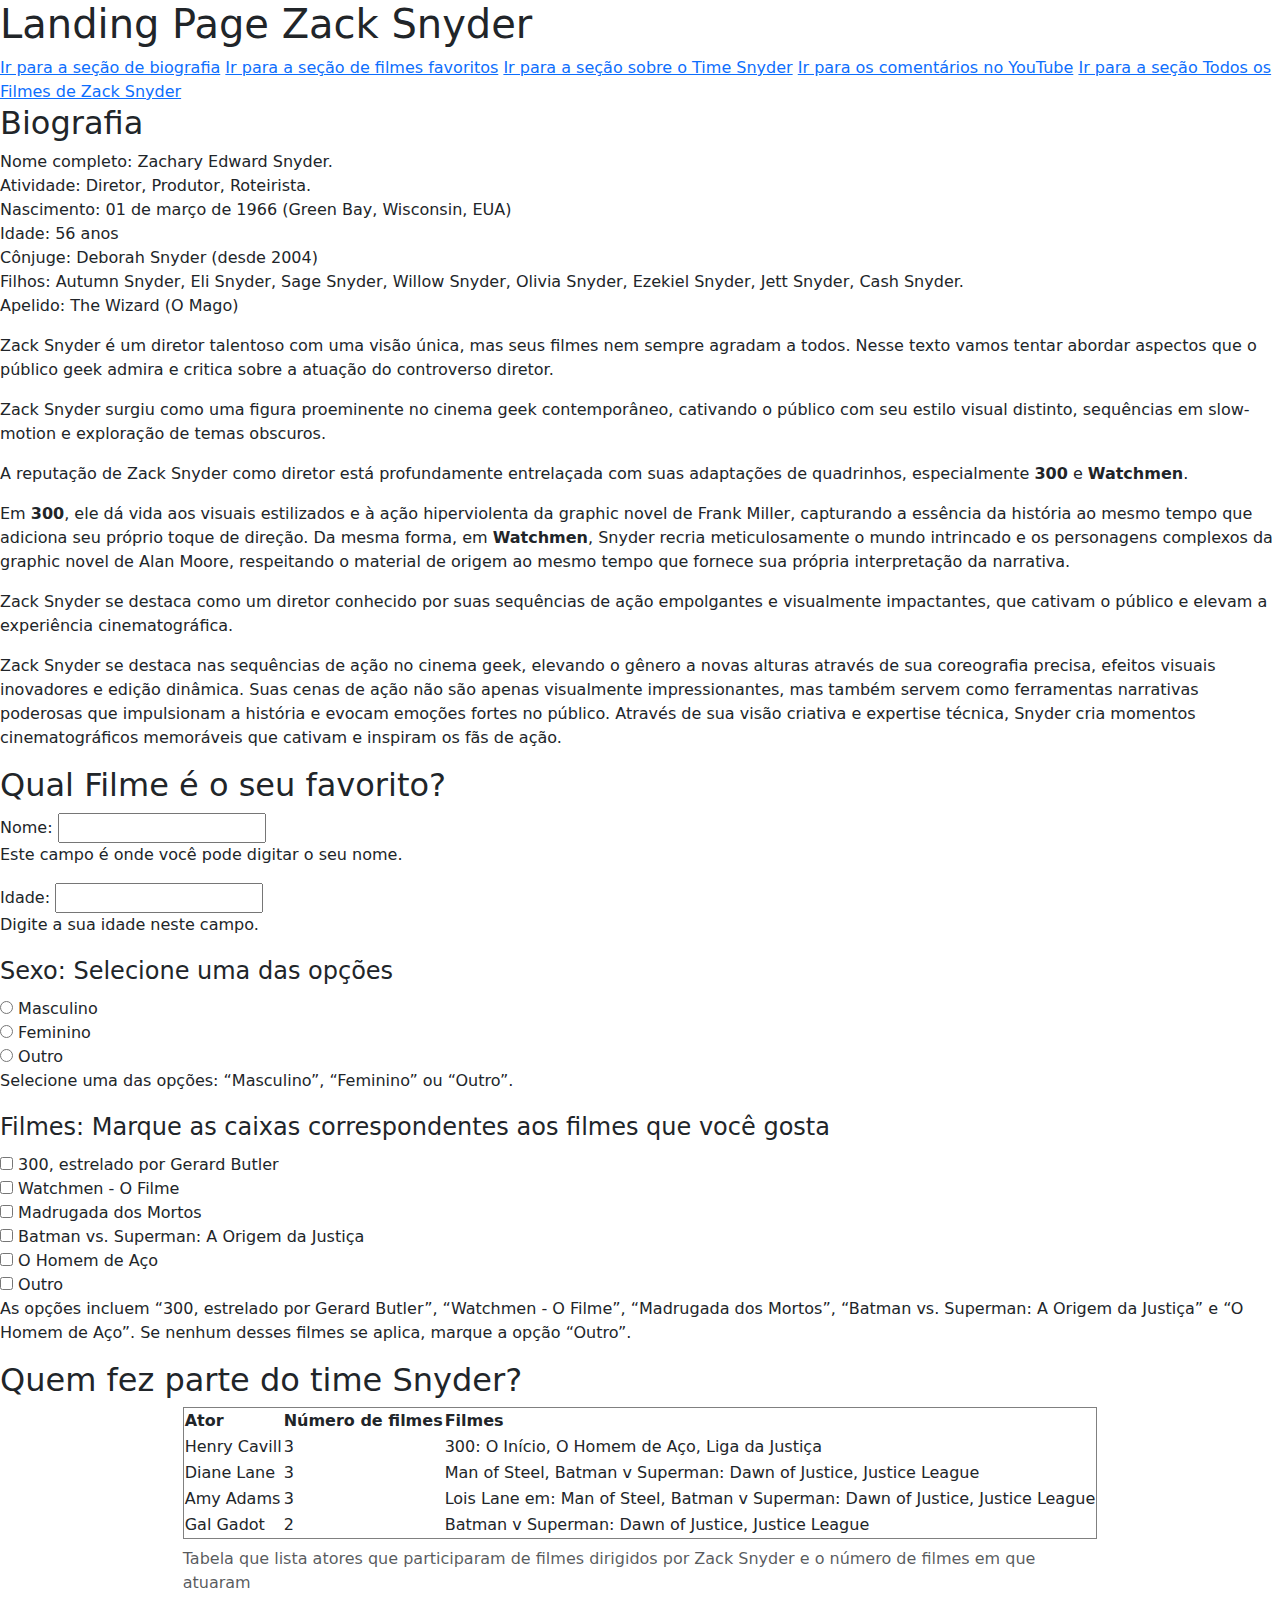
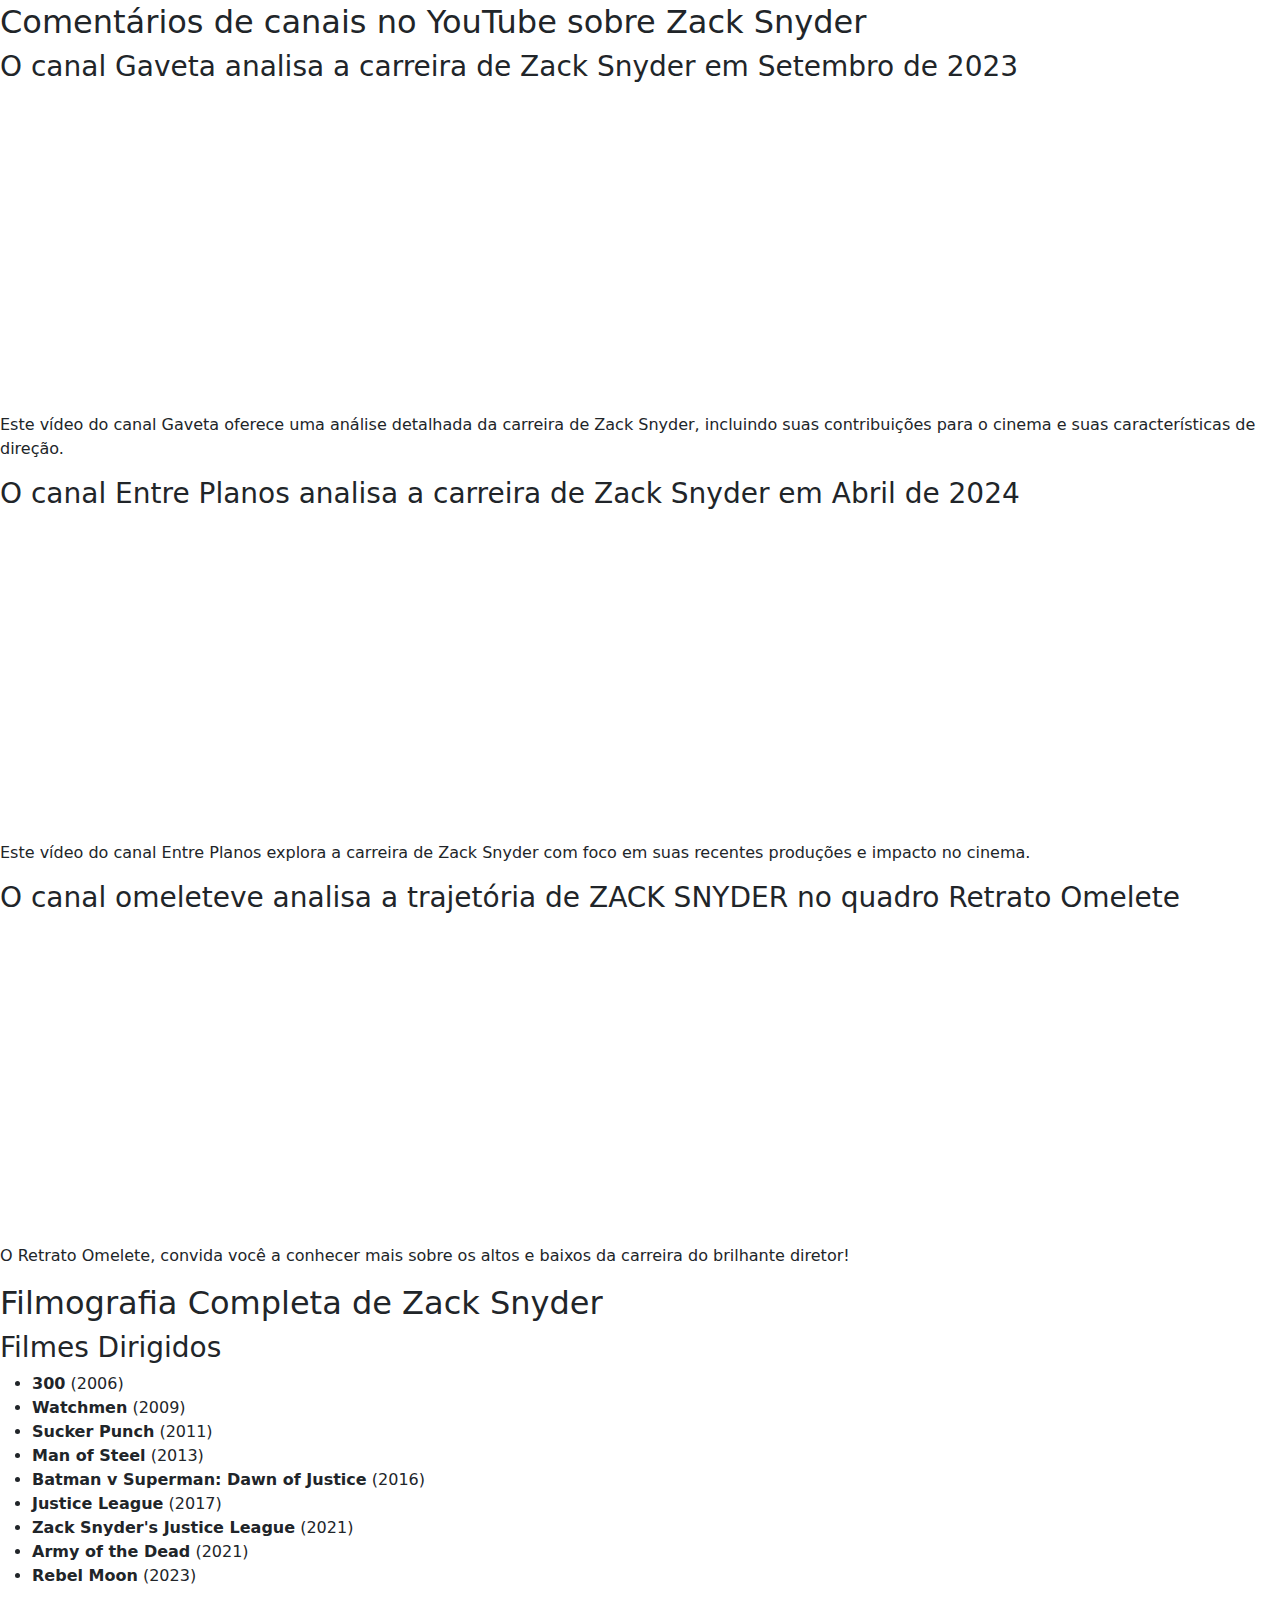
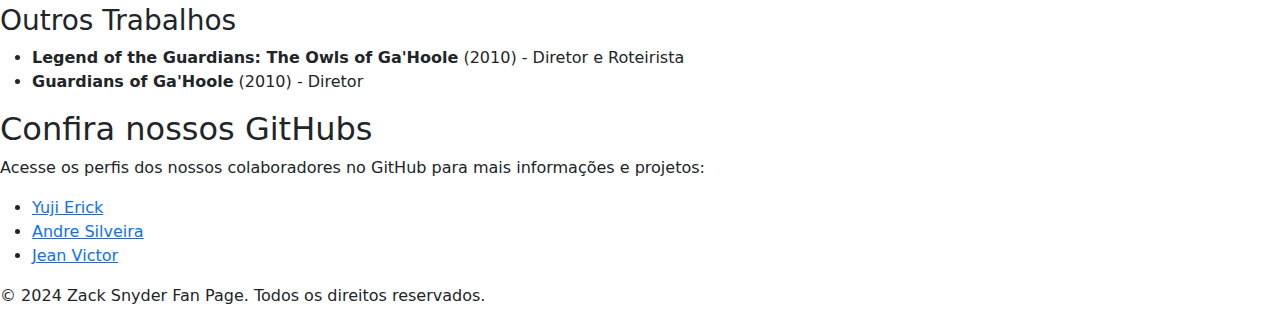
==== index.html @ 94dc19fd "com-bootstrap" ====
<!DOCTYPE html>
<html lang="pt-br">
<head>
    <meta charset="UTF-8">
    <meta name="viewport" content="width=device-width, initial-scale=1.0">
    <link rel="stylesheet" href="css/style.css">
    <link href="https:/cdn.jsdeliv.net/npm/bootstrap@5.3/dist/css/bootstrap.min.css" rel="stylesheet">
    <title>Landing Page Zack Snyder</title>
</head>
<body>
    <header>
        <h1>Landing Page Zack Snyder</h1>
        <nav>
            <a href="#biografia">Ir para a seção de biografia</a>
            <a href="#filmes-favoritos">Ir para a seção de filmes favoritos</a>
            <a href="#time-snyder">Ir para a seção sobre o Time Snyder</a>
            <a href="#comentarios">Ir para os comentários no YouTube</a>
            <a href="#filmografia">Ir para a seção Todos os Filmes de Zack Snyder</a>
        </nav>        
    </header>
    <section id="biografia">
        <h2>Biografia</h2>
        <div>
            <p>
                Nome completo: Zachary Edward Snyder.<br>
                Atividade: Diretor, Produtor, Roteirista.<br>
                Nascimento: 01 de março de 1966 (Green Bay, Wisconsin, EUA)<br>
                Idade: 56 anos<br>
                Cônjuge: Deborah Snyder (desde 2004)<br>
                Filhos: Autumn Snyder, Eli Snyder, Sage Snyder, Willow Snyder, Olivia Snyder, Ezekiel Snyder, Jett Snyder, Cash Snyder.<br>
                Apelido: The Wizard (O Mago)
            </p>
            <p>
                Zack Snyder é um diretor talentoso com uma visão única, mas seus filmes nem sempre agradam a todos. Nesse texto vamos tentar abordar aspectos que o público geek admira e critica sobre a atuação do controverso diretor.
            </p>
            <p>
                Zack Snyder surgiu como uma figura proeminente no cinema geek contemporâneo, cativando o público com seu estilo visual distinto, sequências em slow-motion e exploração de temas obscuros.
            </p>
            <p>
                A reputação de Zack Snyder como diretor está profundamente entrelaçada com suas adaptações de quadrinhos, especialmente <strong>300</strong> e <strong>Watchmen</strong>.
            </p>
            <p>
                Em <strong>300</strong>, ele dá vida aos visuais estilizados e à ação hiperviolenta da graphic novel de Frank Miller, capturando a essência da história ao mesmo tempo que adiciona seu próprio toque de direção. Da mesma forma, em <strong>Watchmen</strong>, Snyder recria meticulosamente o mundo intrincado e os personagens complexos da graphic novel de Alan Moore, respeitando o material de origem ao mesmo tempo que fornece sua própria interpretação da narrativa.
            </p>
            <p>
                Zack Snyder se destaca como um diretor conhecido por suas sequências de ação empolgantes e visualmente impactantes, que cativam o público e elevam a experiência cinematográfica.
            </p>
            <p>
                Zack Snyder se destaca nas sequências de ação no cinema geek, elevando o gênero a novas alturas através de sua coreografia precisa, efeitos visuais inovadores e edição dinâmica. Suas cenas de ação não são apenas visualmente impressionantes, mas também servem como ferramentas narrativas poderosas que impulsionam a história e evocam emoções fortes no público. Através de sua visão criativa e expertise técnica, Snyder cria momentos cinematográficos memoráveis que cativam e inspiram os fãs de ação.
            </p>
        </div>
    </section>    
    <section id="filmes-favoritos">
        <h2>Qual Filme é o seu favorito?</h2>
        <form>
            <label for="nome">Nome: </label>
            <input type="text" name="nome" id="nome" aria-describedby="nome-desc" required>
            <p id="nome-desc">Este campo é onde você pode digitar o seu nome.</p>
    
            <label for="idade">Idade: </label>
            <input type="number" name="idade" id="idade" aria-describedby="idade-desc" min="1" required>
            <p id="idade-desc">Digite a sua idade neste campo.</p>
    
            <fieldset>
                <legend>Sexo: Selecione uma das opções</legend>
                <div>
                    <input type="radio" name="sexo" id="sexo-masculino" value="masculino" required>
                    <label for="sexo-masculino">Masculino</label>
                </div>
                <div>
                    <input type="radio" name="sexo" id="sexo-feminino" value="feminino" required>
                    <label for="sexo-feminino">Feminino</label>
                </div>
                <div>
                    <input type="radio" name="sexo" id="sexo-outro" value="outro" required>
                    <label for="sexo-outro">Outro</label>
                </div>
                <p>Selecione uma das opções: “Masculino”, “Feminino” ou “Outro”.</p>
            </fieldset>
    
            <fieldset>
                <legend>Filmes: Marque as caixas correspondentes aos filmes que você gosta</legend>
                <div>
                    <input type="checkbox" name="filme" id="filme-300" value="filme-300">
                    <label for="filme-300">300, estrelado por Gerard Butler</label>
                </div>
                <div>
                    <input type="checkbox" name="filme" id="filme-watchmen" value="filme-watchmen">
                    <label for="filme-watchmen">Watchmen - O Filme</label>
                </div>   
                <div>
                    <input type="checkbox" name="filme" id="filme-madrugada-dos-mortos" value="filme-madrugada-dos-mortos">
                    <label for="filme-madrugada-dos-mortos">Madrugada dos Mortos</label>
                </div>
                <div>
                    <input type="checkbox" name="filme" id="filme-batman-vs-superman" value="filme-batman-vs-superman">
                    <label for="filme-batman-vs-superman">Batman vs. Superman: A Origem da Justiça</label>
                </div>
                <div>
                    <input type="checkbox" name="filme" id="filme-homem-de-aco" value="filme-homem-de-aco">
                    <label for="filme-homem-de-aco">O Homem de Aço</label>
                </div>
                <div>
                    <input type="checkbox" name="filme" id="filme-outro" value="filme-outro">
                    <label for="filme-outro">Outro</label>               
                </div>
                <p>As opções incluem “300, estrelado por Gerard Butler”, “Watchmen - O Filme”, “Madrugada dos Mortos”, “Batman vs. Superman: A Origem da Justiça” e “O Homem de Aço”. Se nenhum desses filmes se aplica, marque a opção “Outro”.</p>
            </fieldset>
        </form>
    </section>
    <section id="time-snyder">
        <h2>Quem fez parte do time Snyder?</h2>
        <div>
            <table border="1" align="center" aria-describedby="tabela-desc">
                <caption id="tabela-desc">Tabela que lista atores que participaram de filmes dirigidos por Zack Snyder e o número de filmes em que atuaram</caption>
                <thead>
                    <tr>
                        <th scope="col">Ator</th>
                        <th scope="col">Número de filmes</th>
                        <th scope="col">Filmes</th>
                    </tr>
                </thead>
                <tbody>
                    <tr>
                        <td>Henry Cavill</td>
                        <td>3</td>
                        <td>300: O Início, O Homem de Aço, Liga da Justiça</td>
                    </tr>
                    <tr>
                        <td>Diane Lane</td>
                        <td>3</td>
                        <td>Man of Steel, Batman v Superman: Dawn of Justice, Justice League</td>
                    </tr>
                    <tr>
                        <td>Amy Adams</td>
                        <td>3</td>
                        <td>Lois Lane em: Man of Steel, Batman v Superman: Dawn of Justice, Justice League</td>
                    </tr>
                    <tr>
                        <td>Gal Gadot</td>
                        <td>2</td>
                        <td>Batman v Superman: Dawn of Justice, Justice League</td>
                    </tr>
                </tbody>
            </table>
        </div>
    </section>
    <section id="comentarios">
        <h2>Comentários de canais no YouTube sobre Zack Snyder</h2>
        <div>
            <h3>O canal Gaveta analisa a carreira de Zack Snyder em Setembro de 2023</h3>
            <iframe width="560" height="315" src="https://www.youtube.com/embed/GXkdryIMIUk" 
                title="Vídeo do canal Gaveta analisando a carreira de Zack Snyder em Setembro de 2023" 
                allowfullscreen></iframe>
            <p>Este vídeo do canal Gaveta oferece uma análise detalhada da carreira de Zack Snyder, incluindo suas contribuições para o cinema e suas características de direção.</p>
        </div>
        <div>
            <h3>O canal Entre Planos analisa a carreira de Zack Snyder em Abril de 2024</h3>
            <iframe width="560" height="315" src="https://www.youtube.com/embed/HLhGRwJ9uO8?si=8hfxrYehfHJ8WfsQ" title="YouTube video player" frameborder="0" allow="accelerometer; autoplay; clipboard-write; encrypted-media; gyroscope; picture-in-picture; web-share" referrerpolicy="strict-origin-when-cross-origin" allowfullscreen></iframe>
            <p>Este vídeo do canal Entre Planos explora a carreira de Zack Snyder com foco em suas recentes produções e impacto no cinema.</p>
        </div>
        <div>
            <h3>O canal omeleteve analisa a trajetória de ZACK SNYDER no quadro Retrato Omelete  </h3>
            <iframe width="560" height="315" src="https://www.youtube.com/embed/_IszsI2uDIA?si=ciNZHyE21VwAIhTG" title="YouTube video player" frameborder="0" allow="accelerometer; autoplay; clipboard-write; encrypted-media; gyroscope; picture-in-picture; web-share" referrerpolicy="strict-origin-when-cross-origin" allowfullscreen></iframe>
            <p>O Retrato Omelete, convida você a conhecer mais sobre os altos e baixos da carreira do brilhante diretor!</p>
        </div>
        
    </section>
    <section id="filmografia">
        <h2>Filmografia Completa de Zack Snyder</h2>
        <div>
            <h3>Filmes Dirigidos</h3>
            <ul>
                <li><strong>300</strong> (2006)</li>
                <li><strong>Watchmen</strong> (2009)</li>
                <li><strong>Sucker Punch</strong> (2011)</li>
                <li><strong>Man of Steel</strong> (2013)</li>
                <li><strong>Batman v Superman: Dawn of Justice</strong> (2016)</li>
                <li><strong>Justice League</strong> (2017)</li>
                <li><strong>Zack Snyder's Justice League</strong> (2021)</li>
                <li><strong>Army of the Dead</strong> (2021)</li>
                <li><strong>Rebel Moon</strong> (2023)</li>
            </ul>
        </div>
        <div>
            <h3>Outros Trabalhos</h3>
            <ul>
                <li><strong>Legend of the Guardians: The Owls of Ga'Hoole</strong> (2010) - Diretor e Roteirista</li>
                <li><strong>Guardians of Ga'Hoole</strong> (2010) - Diretor</li>
            </ul>
        </div>
    </section>
    
    
</body>
<footer>
    <h2>Confira nossos GitHubs</h2>
    <p>Acesse os perfis dos nossos colaboradores no GitHub para mais informações e projetos:</p>
    <ul>
        <li>
            <a href="https://github.com/YujiErick" target="_blank" aria-label="Perfil GitHub de Yuji Erick">Yuji Erick</a>
        </li>
        <li>
            <a href="https://github.com/andresilveira1980" target="_blank" aria-label="Perfil GitHub de Andre Silveira">Andre Silveira</a>
        </li>
        <li>
            <a href="https://github.com/jjeanvictor" target="_blank" aria-label="Perfil GitHub de Jean Victor">Jean Victor</a>
        </li>
    </ul>
    <p>&copy; 2024 Zack Snyder Fan Page. Todos os direitos reservados.</p>
</footer>
</html>
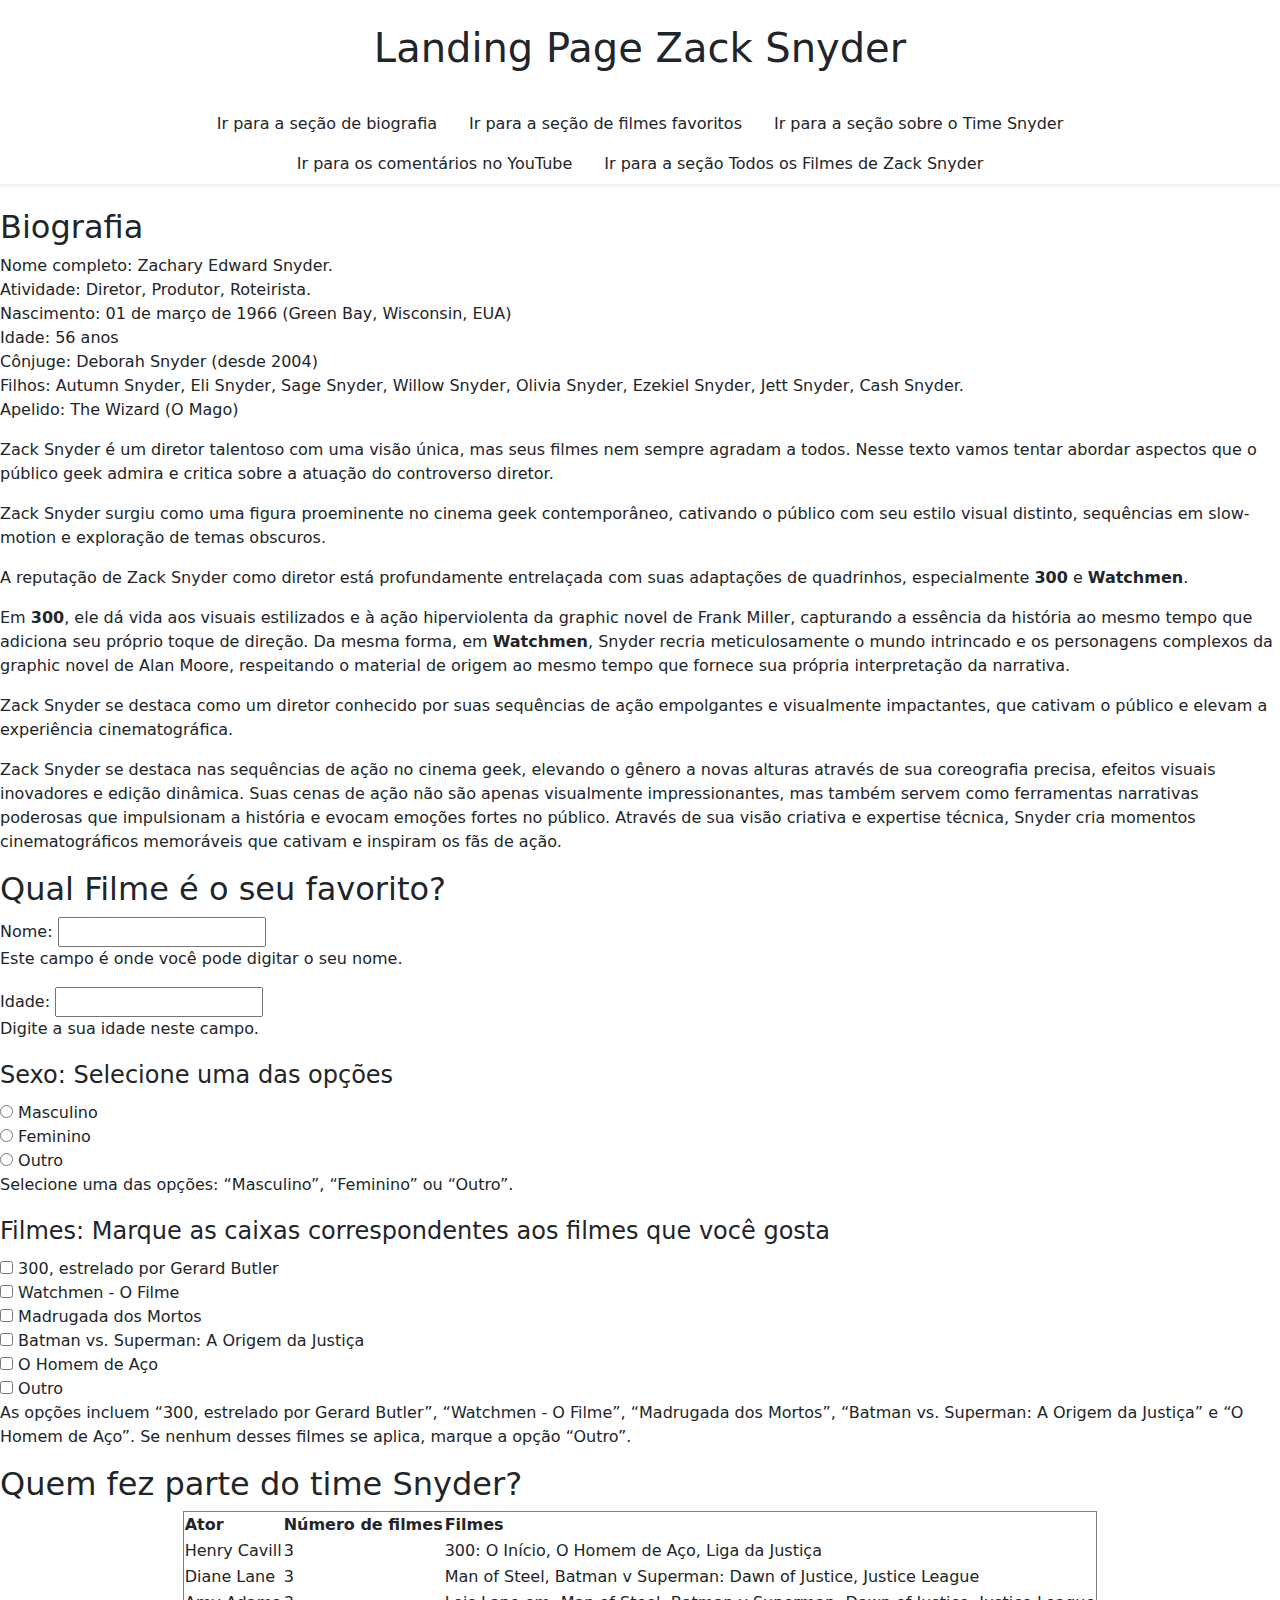
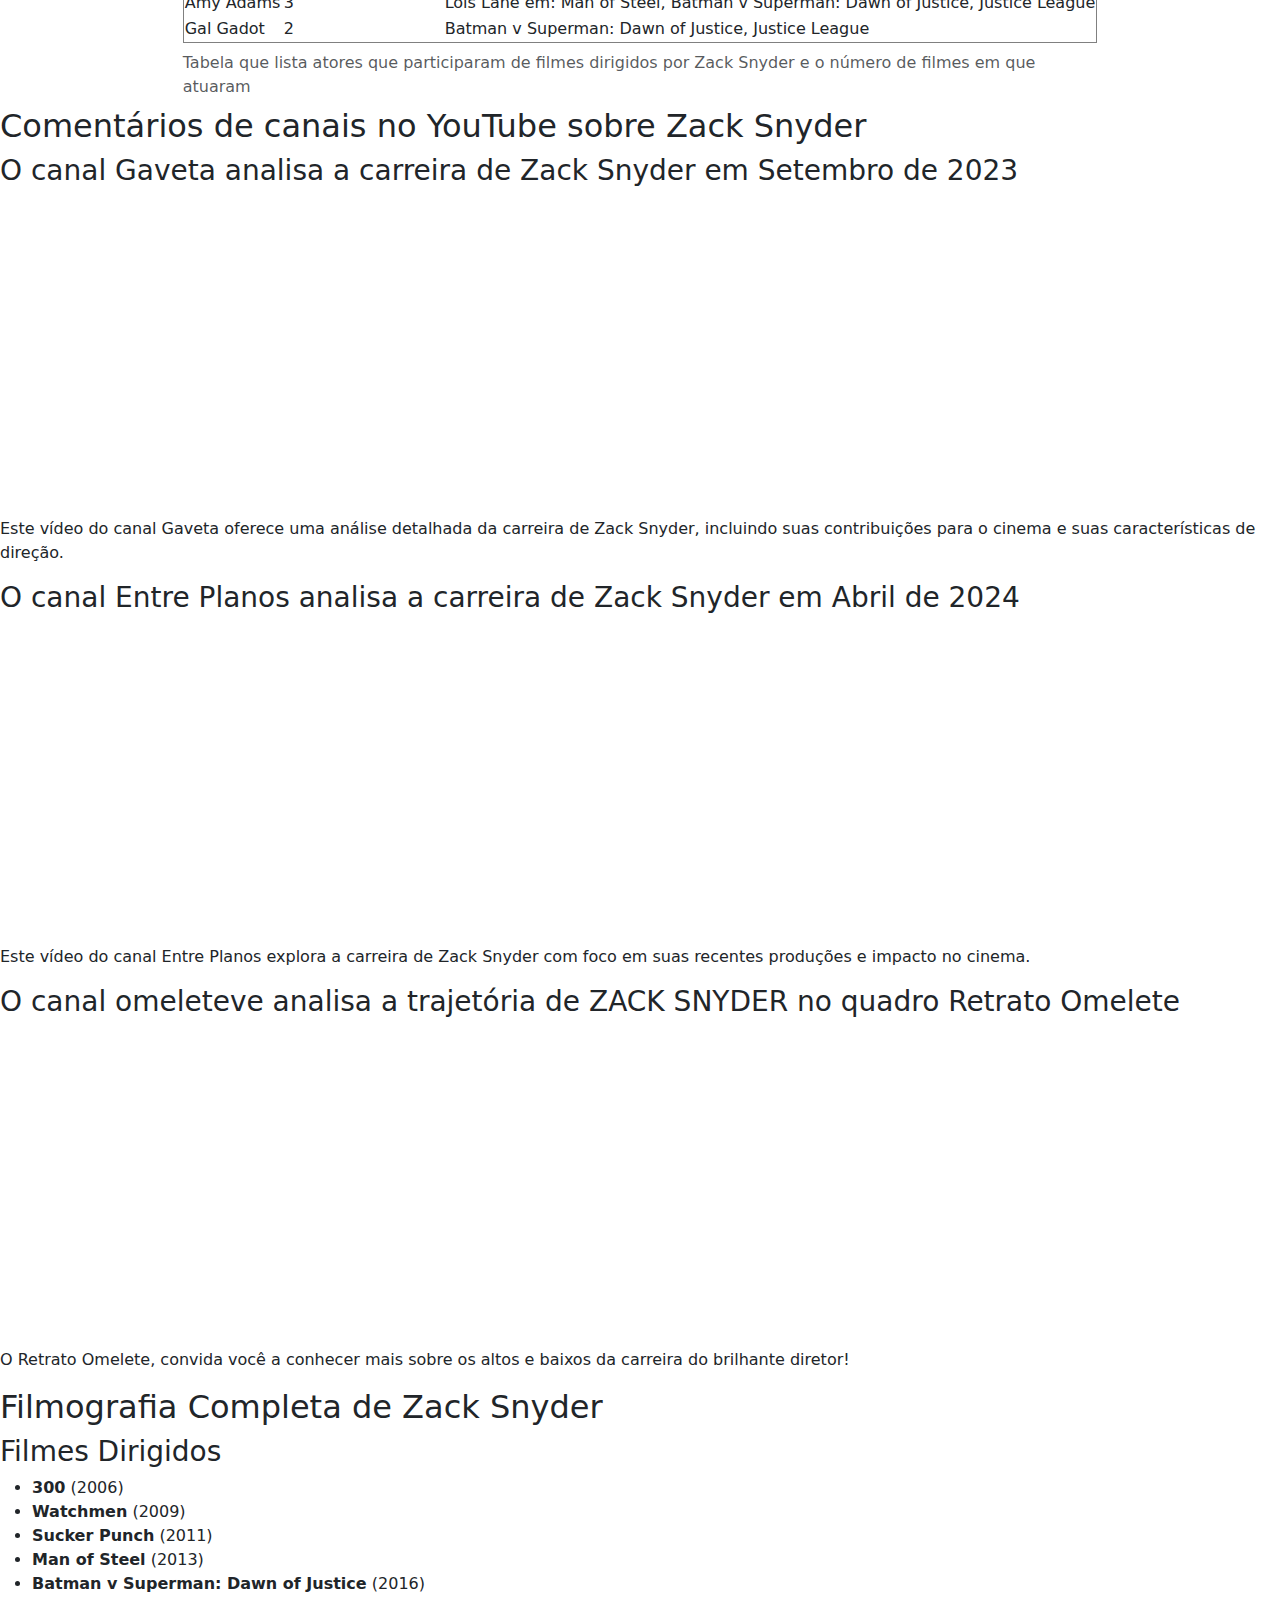
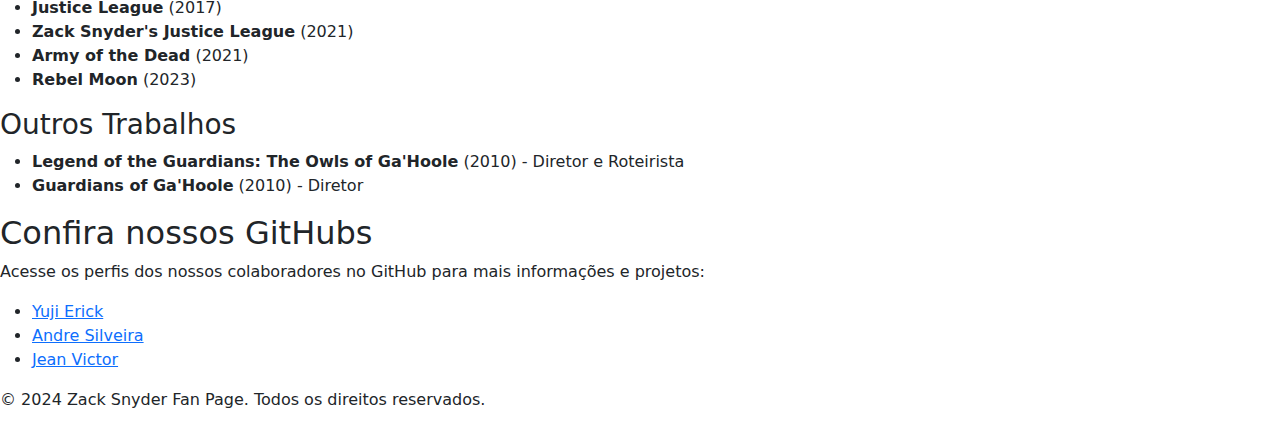
==== commit 525d2c7f: "header-com-bootstrap" ====
--- a/index.html
+++ b/index.html
@@ -7,16 +7,18 @@
     <link href="https:/cdn.jsdeliv.net/npm/bootstrap@5.3/dist/css/bootstrap.min.css" rel="stylesheet">
     <title>Landing Page Zack Snyder</title>
 </head>
-<body>
-    <header>
-        <h1>Landing Page Zack Snyder</h1>
-        <nav>
-            <a href="#biografia">Ir para a seção de biografia</a>
-            <a href="#filmes-favoritos">Ir para a seção de filmes favoritos</a>
-            <a href="#time-snyder">Ir para a seção sobre o Time Snyder</a>
-            <a href="#comentarios">Ir para os comentários no YouTube</a>
-            <a href="#filmografia">Ir para a seção Todos os Filmes de Zack Snyder</a>
-        </nav>        
+<body class="bg-ligth text-dark">
+    <header class="bg-white shadow-sm mb-4">
+        <div class="container">
+            <h1 class="text-center py-4">Landing Page Zack Snyder</h1>
+            <nav class="nav justify-content-center">
+                <a class="nav-link text-dark" href="#biografia">Ir para a seção de biografia</a>
+                <a class="nav-link text-dark" href="#filmes-favoritos">Ir para a seção de filmes favoritos</a>
+                <a class="nav-link text-dark" href="#time-snyder">Ir para a seção sobre o Time Snyder</a>
+                <a class="nav-link text-dark" href="#comentarios">Ir para os comentários no YouTube</a>
+                <a class="nav-link text-dark" href="#filmografia">Ir para a seção Todos os Filmes de Zack Snyder</a>
+            </nav>        
+        </div>   
     </header>
     <section id="biografia">
         <h2>Biografia</h2>
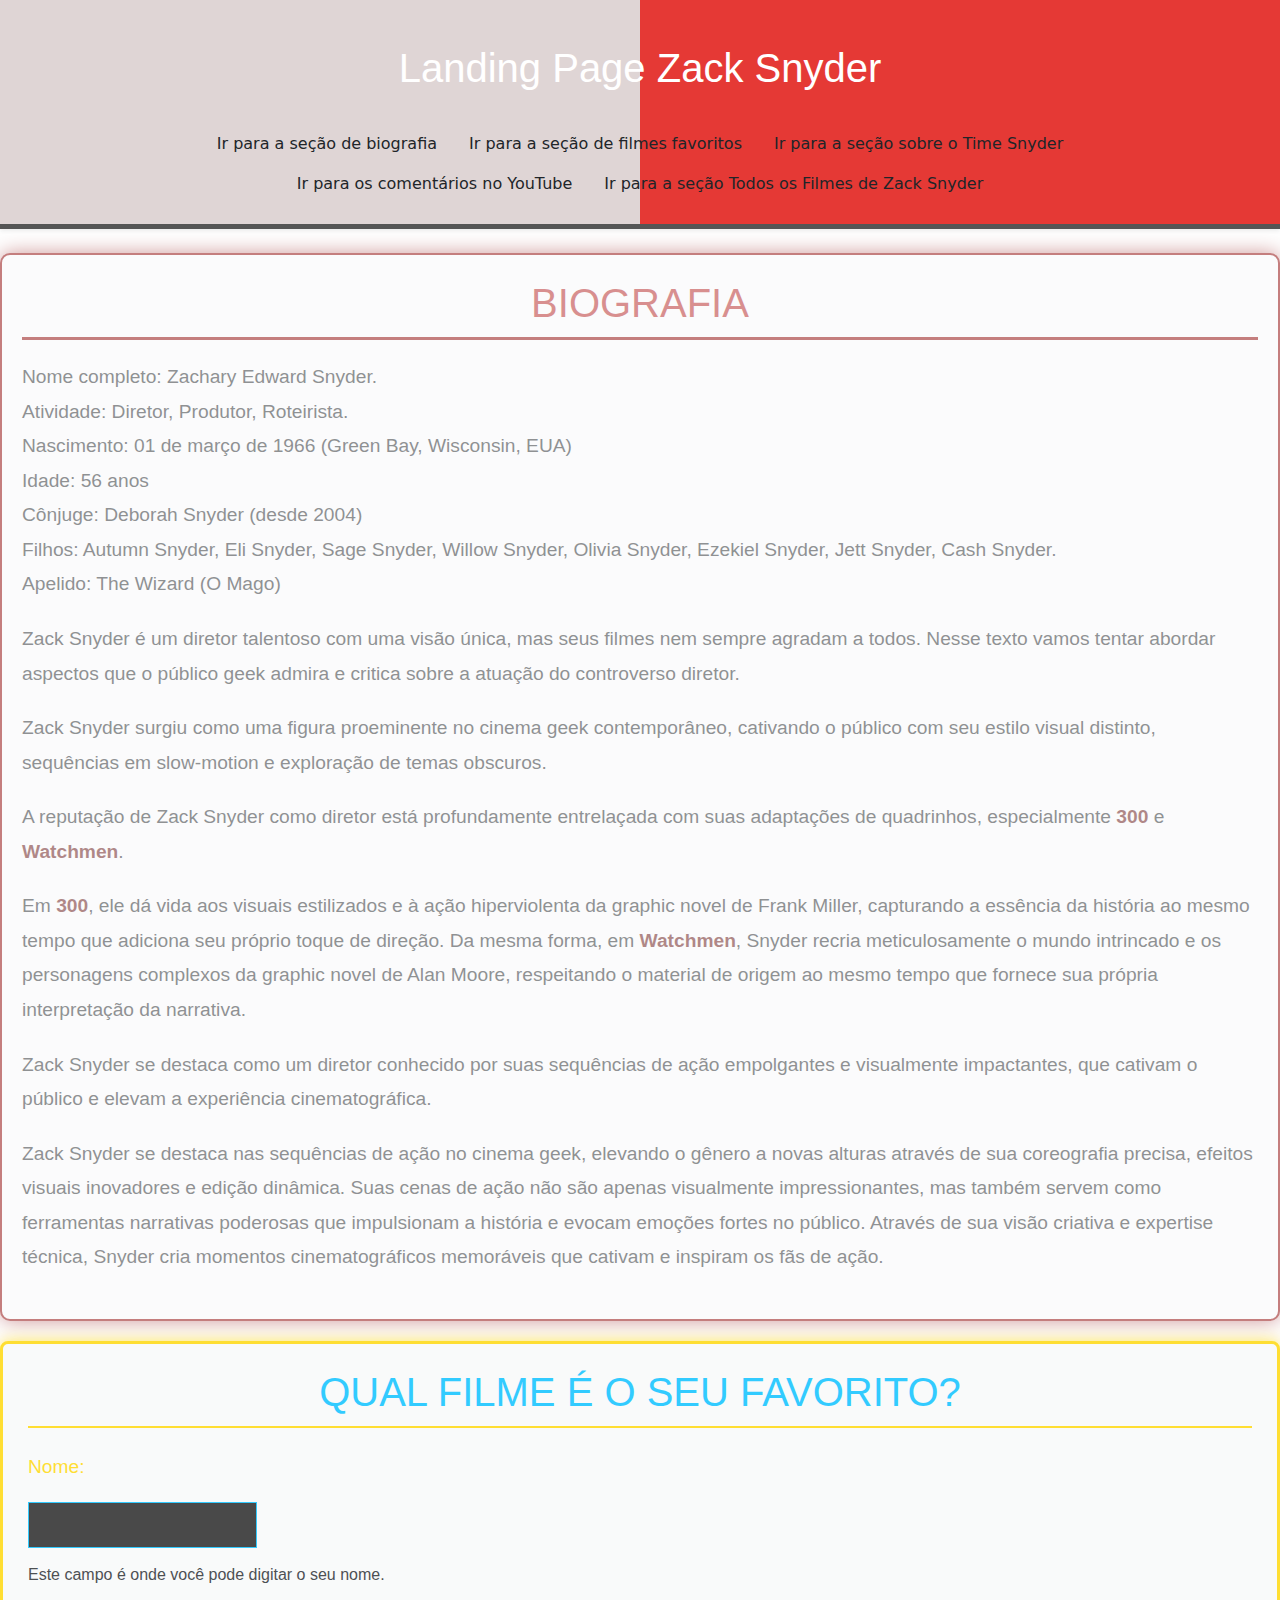
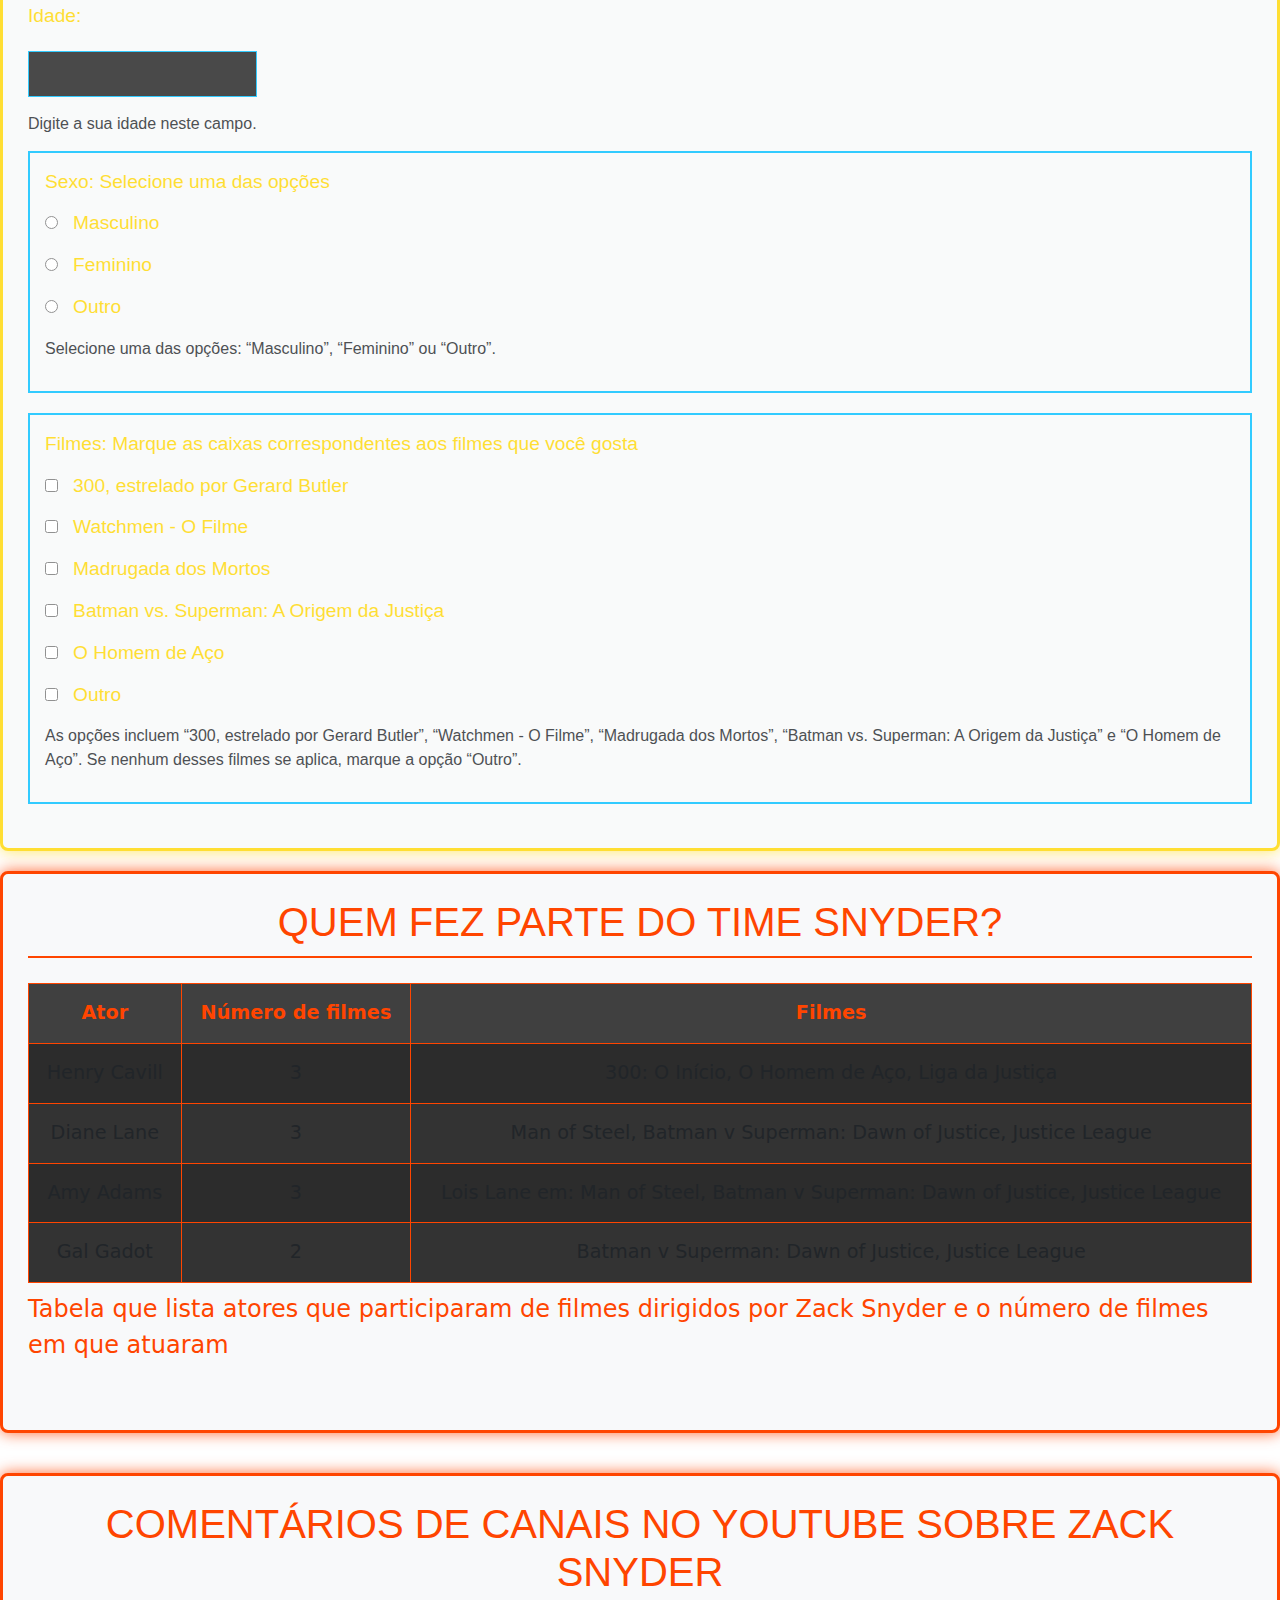
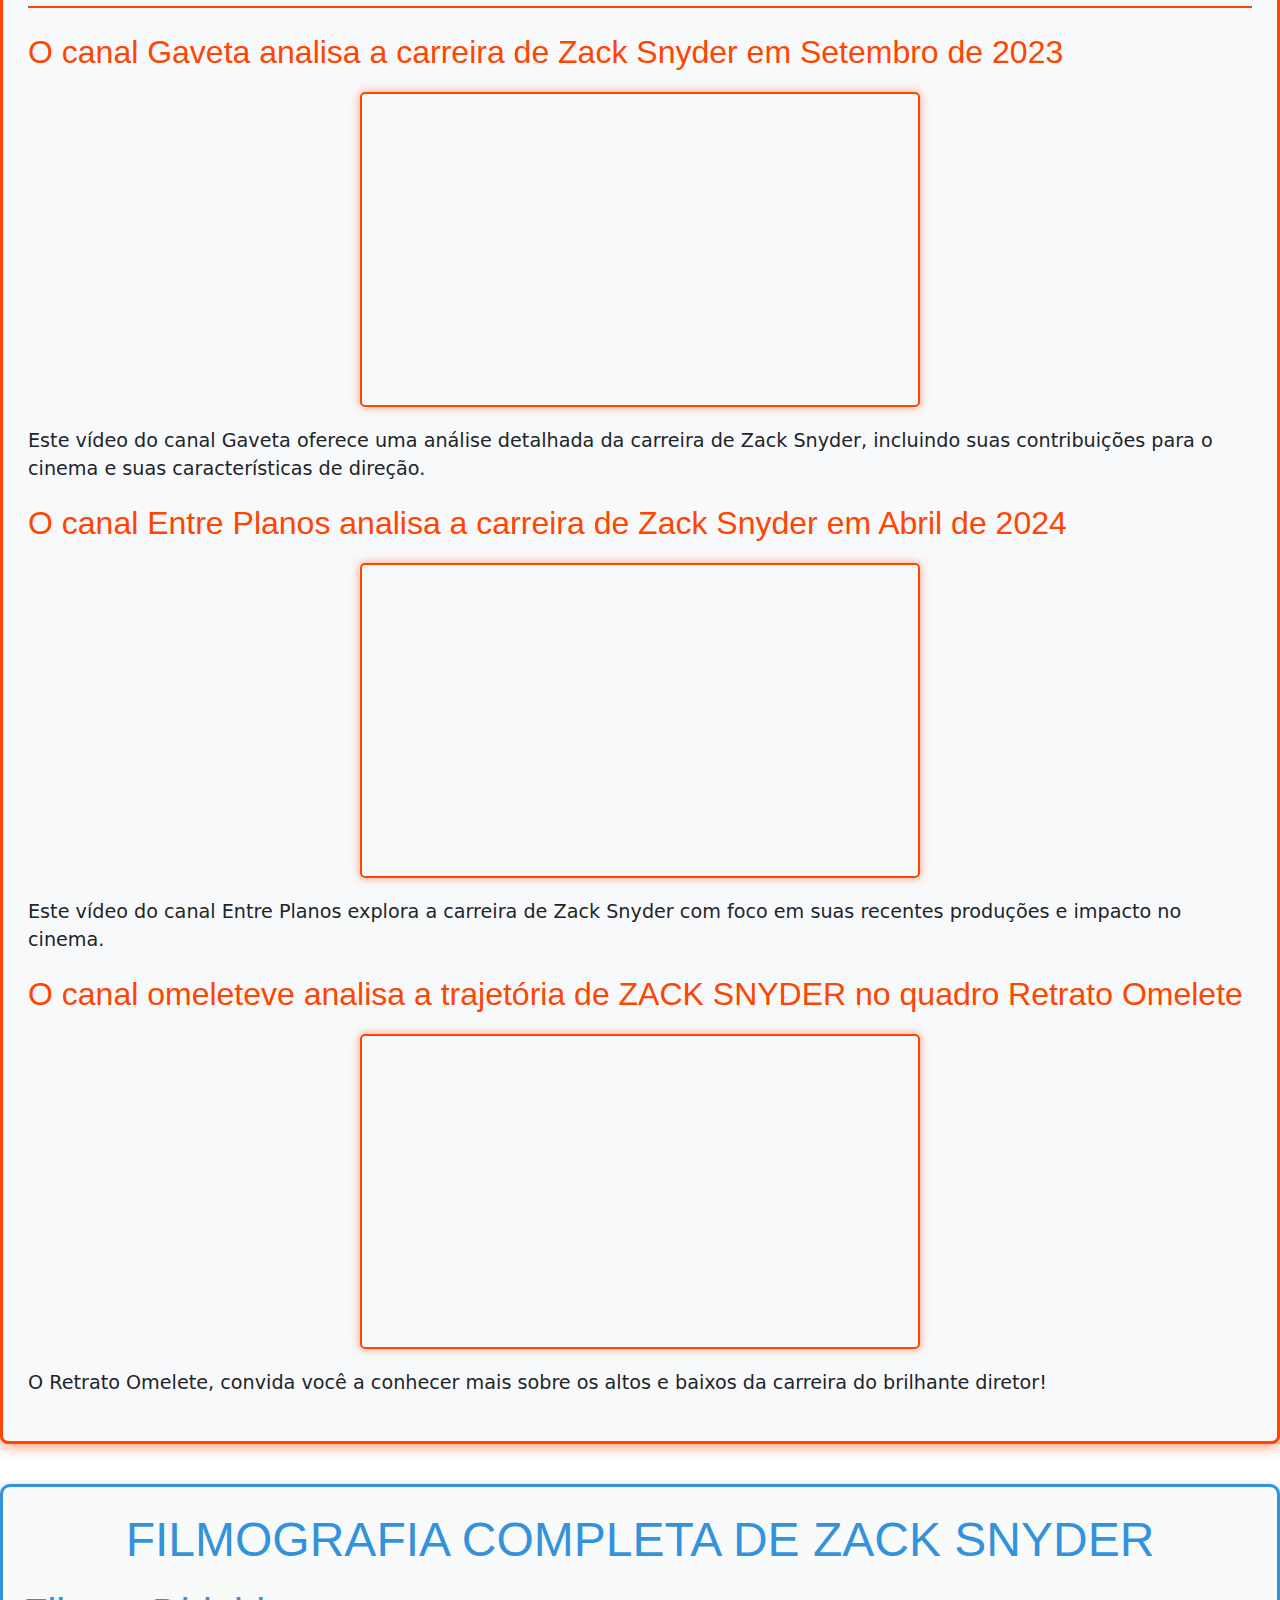
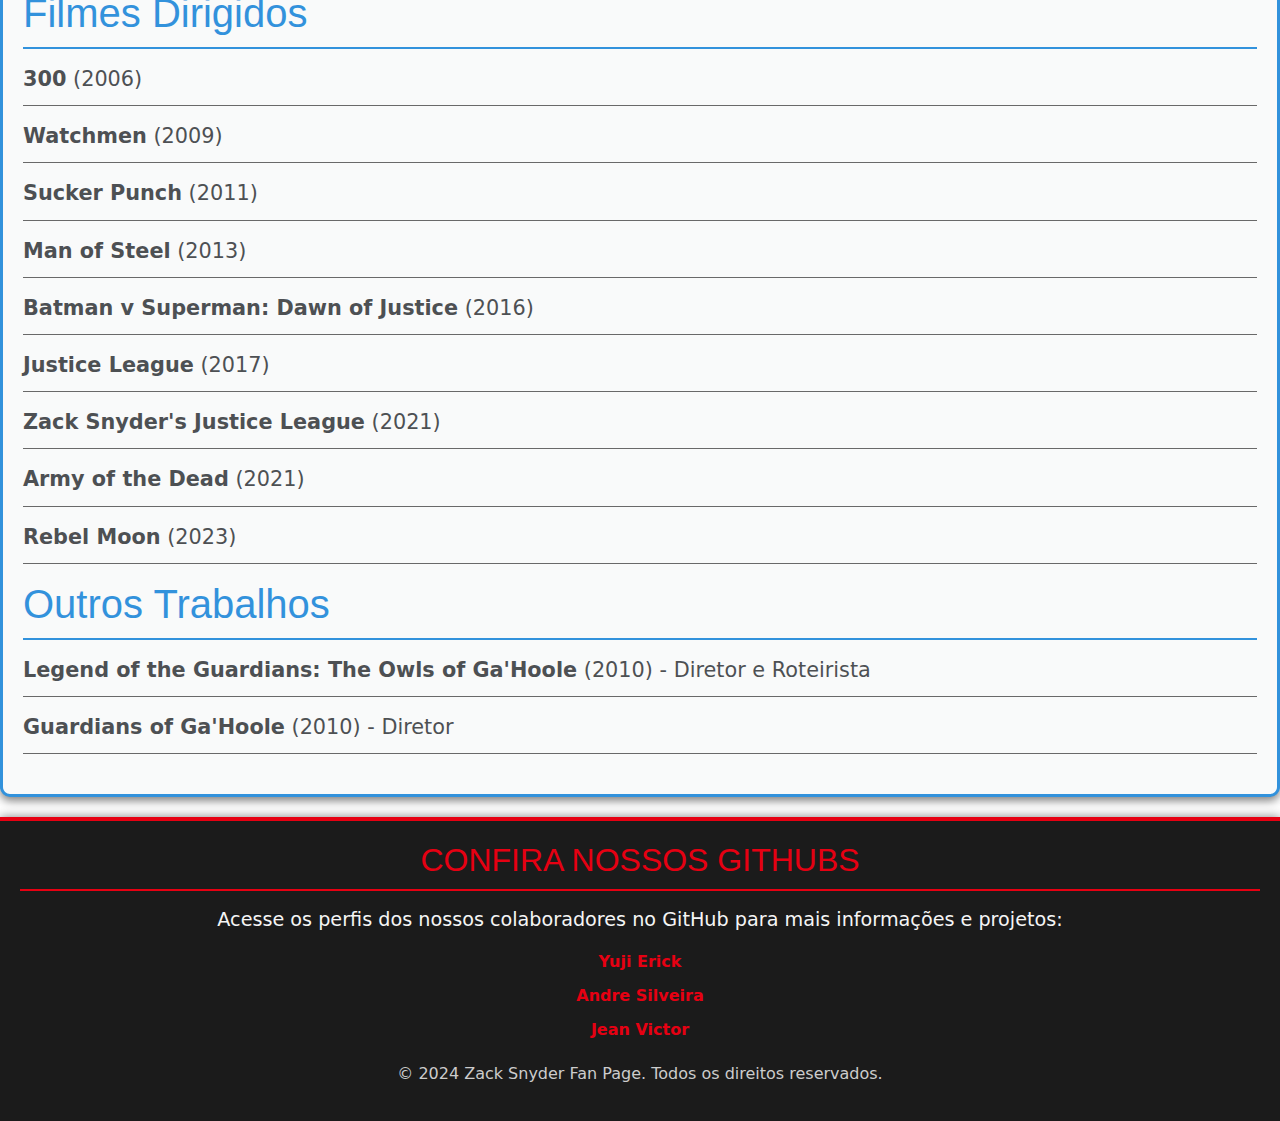
==== commit c7025b7b: "formatacao-fundo-section" ====
--- a/index.html
+++ b/index.html
@@ -4,7 +4,7 @@
     <meta charset="UTF-8">
     <meta name="viewport" content="width=device-width, initial-scale=1.0">
     <link rel="stylesheet" href="css/style.css">
-    <link href="https:/cdn.jsdeliv.net/npm/bootstrap@5.3/dist/css/bootstrap.min.css" rel="stylesheet">
+    <link href="https://cdn.jsdelivr.net/npm/bootstrap@5.3.0/dist/css/bootstrap.min.css" rel="stylesheet">
     <title>Landing Page Zack Snyder</title>
 </head>
 <body class="bg-ligth text-dark">
@@ -20,7 +20,7 @@
             </nav>        
         </div>   
     </header>
-    <section id="biografia">
+    <section class="bg-light text-dark py-4" id="biografia">
         <h2>Biografia</h2>
         <div>
             <p>
@@ -52,7 +52,7 @@
             </p>
         </div>
     </section>    
-    <section id="filmes-favoritos">
+    <section class="bg-light text-dark py-4" id="filmes-favoritos">
         <h2>Qual Filme é o seu favorito?</h2>
         <form>
             <label for="nome">Nome: </label>
@@ -110,7 +110,7 @@
             </fieldset>
         </form>
     </section>
-    <section id="time-snyder">
+    <section class="bg-light text-dark py-4" id="time-snyder">
         <h2>Quem fez parte do time Snyder?</h2>
         <div>
             <table border="1" align="center" aria-describedby="tabela-desc">
@@ -147,7 +147,7 @@
             </table>
         </div>
     </section>
-    <section id="comentarios">
+    <section class="bg-light text-dark py-4" id="comentarios">
         <h2>Comentários de canais no YouTube sobre Zack Snyder</h2>
         <div>
             <h3>O canal Gaveta analisa a carreira de Zack Snyder em Setembro de 2023</h3>
@@ -168,7 +168,7 @@
         </div>
         
     </section>
-    <section id="filmografia">
+    <section class="bg-light text-dark py-4" id="filmografia">
         <h2>Filmografia Completa de Zack Snyder</h2>
         <div>
             <h3>Filmes Dirigidos</h3>
--- a/css/style.css
+++ b/css/style.css
@@ -0,0 +1,324 @@
+body, h1, h2, h3, h4, h5, h6 {
+    font-family: "Montserrat", sans-serif;
+}
+
+.w3-row-padding img {
+    margin-bottom: 12px;
+}
+
+.w3-sidebar {
+    width: 120px;
+    background: #222;
+}
+
+#main {
+    margin-left: 120px;
+}
+
+@media only screen and (max-width: 600px) {
+    #main {
+        margin-left: 0;
+    }
+}
+
+header {
+    background: linear-gradient(90deg, #dfd5d5 50%, #e53935 50%);
+    color: white;
+    padding: 20px;
+    text-align: center;
+    border-bottom: 5px solid #555;
+}
+
+
+section {
+    padding: 20px;
+    background-color: #f4f4f4;
+    margin: 20px 0;
+    border-radius: 10px;
+    box-shadow: 0 4px 8px rgba(0, 0, 0, 0.2);
+}
+
+#biografia {
+    background-color: rgba(0, 0, 0, 9);
+    backdrop-filter: blue(5px);
+    color: #e0e0e0;
+    padding: 20px;
+    border: 2px solid #8b0000;
+    border-radius: 10px;
+    box-shadow: 0 0 20px rgba(139, 0, 0, 0.8);
+    background-image: url("/pics/ldpgzack\ \(8\).jpg");
+    opacity: 0.5;
+    background-position: center;
+    background-repeat: no-repeat;
+}
+
+#biografia h2 {
+    color: #b22222;
+    font-family: "Spartan", sans-serif;
+    font-size: 2.5em;
+    text-align: center;
+    margin-bottom: 20px;
+    text-transform: uppercase;
+    border-bottom: 3px solid #8b0000;
+    padding-bottom: 10px;
+}
+
+#biografia p {
+    font-family: "Spartan", sans-serif;
+    font-size: 1.2em;
+    line-height: 1.8;
+    margin-bottom: 20px;
+}
+
+#biografia strong {
+    color: #631111;
+    font-weight: bold;
+}
+
+#filmes-favoritos {
+    background-color: #0a0a0a;
+    color: #e5e5e5;
+    padding: 25px;
+    border: 3px solid #ffd700;
+    border-radius: 8px;
+    box-shadow: 0 0 15px rgba(255, 215, 0, 0.8);
+    
+    background-image: url("/pics/ldpgzack\ \(4\).jpg");
+    opacity: 0.8;
+    background-position: center;
+    background-repeat: no-repeat;
+}
+
+#filmes-favoritos h2 {
+    color: #00bfff;
+    font-family: "Trebuchet MS", sans-serif;
+    font-size: 2.5em;
+    text-align: center;
+    margin-bottom: 25px;
+    text-transform: uppercase;
+    border-bottom: 2px solid #ffd700;
+    padding-bottom: 10px;
+}
+
+#filmes-favoritos label, 
+#filmes-favoritos legend {
+    color: #ffd700;
+    font-family: "Trebuchet MS", sans-serif;
+    font-size: 1.2em;
+    margin-bottom: 10px;
+    display: block;
+}
+
+#filmes-favoritos input[type="text"], 
+#filmes-favoritos input[type="number"], 
+#filmes-favoritos input[type="radio"], 
+#filmes-favoritos input[type="checkbox"] {
+    margin: 10px 0;
+    padding: 10px;
+    border: 1px solid #00bfff;
+    background-color: #1c1c1c;
+    color: #e5e5e5;
+    font-family: "Trebuchet MS", sans-serif;
+}
+
+#filmes-favoritos p {
+    font-family: "Trebuchet MS", sans-serif;
+    font-size: 1em;
+    margin-top: 5px;
+    margin-bottom: 15px;
+}
+
+#filmes-favoritos fieldset {
+    border: 2px solid #00bfff;
+    padding: 15px;
+    margin-bottom: 20px;
+}
+
+#filmes-favoritos input[type="radio"] + label, 
+#filmes-favoritos input[type="checkbox"] + label {
+    display: inline-block;
+    margin-left: 10px;
+}
+
+#time-snyder, #comentarios {
+    background-color: #262626;
+    color: #b3b3b3;
+    padding: 25px;
+    border: 3px solid #ff4500;
+    border-radius: 8px;
+    box-shadow: 0 0 15px rgba(255, 69, 0, 0.8);
+    margin-bottom: 40px;
+}
+
+#time-snyder h2, #comentarios h2 {
+    color: #ff4500;
+    font-size: 2.5em;
+    text-align: center;
+    margin-bottom: 25px;
+    text-transform: uppercase;
+    border-bottom: 2px solid #ff4500;
+    padding-bottom: 10px;
+}
+
+#time-snyder table {
+    width: 100%;
+    border-collapse: collapse;
+    margin: 20px auto;
+}
+
+#time-snyder th, #time-snyder td {
+    padding: 15px;
+    text-align: center;
+    font-size: 1.2em;
+    border: 1px solid #ff4500;
+}
+
+#time-snyder th {
+    background-color: #404040;
+    color: #ff4500;
+}
+
+#time-snyder caption {
+    font-size: 1.5em;
+    color: #ff4500;
+    margin-bottom: 15px;
+}
+
+#time-snyder tr:nth-child(even) {
+    background-color: #333333;
+}
+
+#time-snyder tr:nth-child(odd) {
+    background-color: #2c2c2c;
+}
+
+#comentarios h3 {
+    color: #ff4500;
+    font-size: 2em;
+    margin-bottom: 15px;
+}
+
+#comentarios p {
+    font-size: 1.2em;
+    margin-top: 10px;
+    margin-bottom: 20px;
+}
+
+#comentarios iframe {
+    display: block;
+    margin: 20px auto;
+    border: 2px solid #ff4500;
+    border-radius: 5px;
+    box-shadow: 0 0 10px rgba(255, 69, 0, 0.5);
+}
+
+
+
+#filmografia {
+    padding: 20px;
+    background-color: #000;
+    color: #fff;
+    border: 3px solid #0078d4;
+    margin: 20px 0;
+    border-radius: 10px;
+    box-shadow: 0 4px 8px rgba(0, 0, 0, 0.6);
+    background-image: url("/pics/ldpgzack\ \(20\).jpg");
+    opacity: 0.8;
+    background-position: center;
+    background-repeat: no-repeat;
+}
+
+#filmografia h2 {
+    font-size: 3em;
+    color: #0078d4;
+    margin-bottom: 20px;
+    text-align: center;
+    text-transform: uppercase;
+}
+
+#filmografia h3 {
+    font-size: 2.5em;
+    color: #0078d4;
+    margin-bottom: 15px;
+    border-bottom: 2px solid #0078d4;
+    padding-bottom: 10px;
+}
+
+#filmografia ul {
+    list-style-type: none;
+    padding: 0;
+}
+
+#filmografia ul li {
+    margin-bottom: 15px;
+    font-size: 1.3em;
+    border-bottom: 1px solid #444;
+    padding-bottom: 10px;
+}
+
+
+footer {
+    background-color: #222;
+    color: white;
+    padding: 10px;
+    text-align: center;
+    border-top: 5px solid #555;
+}
+
+footer a {
+    color: #e53935;
+    text-decoration: none;
+}
+
+footer a:hover {
+    text-decoration: underline;
+}
+
+footer {
+    background-color: #1b1b1b;
+    color: #f5f5f5;
+    padding: 20px;
+    border-top: 4px solid #e60012;
+    box-shadow: 0 0 10px rgba(0, 0, 0, 0.5);
+    text-align: center;
+}
+
+footer h2 {
+    color: #e60012;
+    font-size: 2em;
+    margin-bottom: 15px;
+    text-transform: uppercase;
+    border-bottom: 2px solid #e60012;
+    padding-bottom: 10px;
+}
+
+footer p {
+    font-size: 1.2em;
+    margin-bottom: 15px;
+}
+
+footer ul {
+    list-style-type: none;
+    padding: 0;
+}
+
+footer ul li {
+    margin: 10px 0;
+}
+
+footer a {
+    color: #e60012;
+    text-decoration: none;
+    font-weight: bold;
+}
+
+footer a:hover {
+    text-decoration: underline;
+    color: #ff1a1a;
+}
+
+footer p:last-of-type {
+    margin-top: 20px;
+    font-size: 1em;
+    color: #ccc;
+}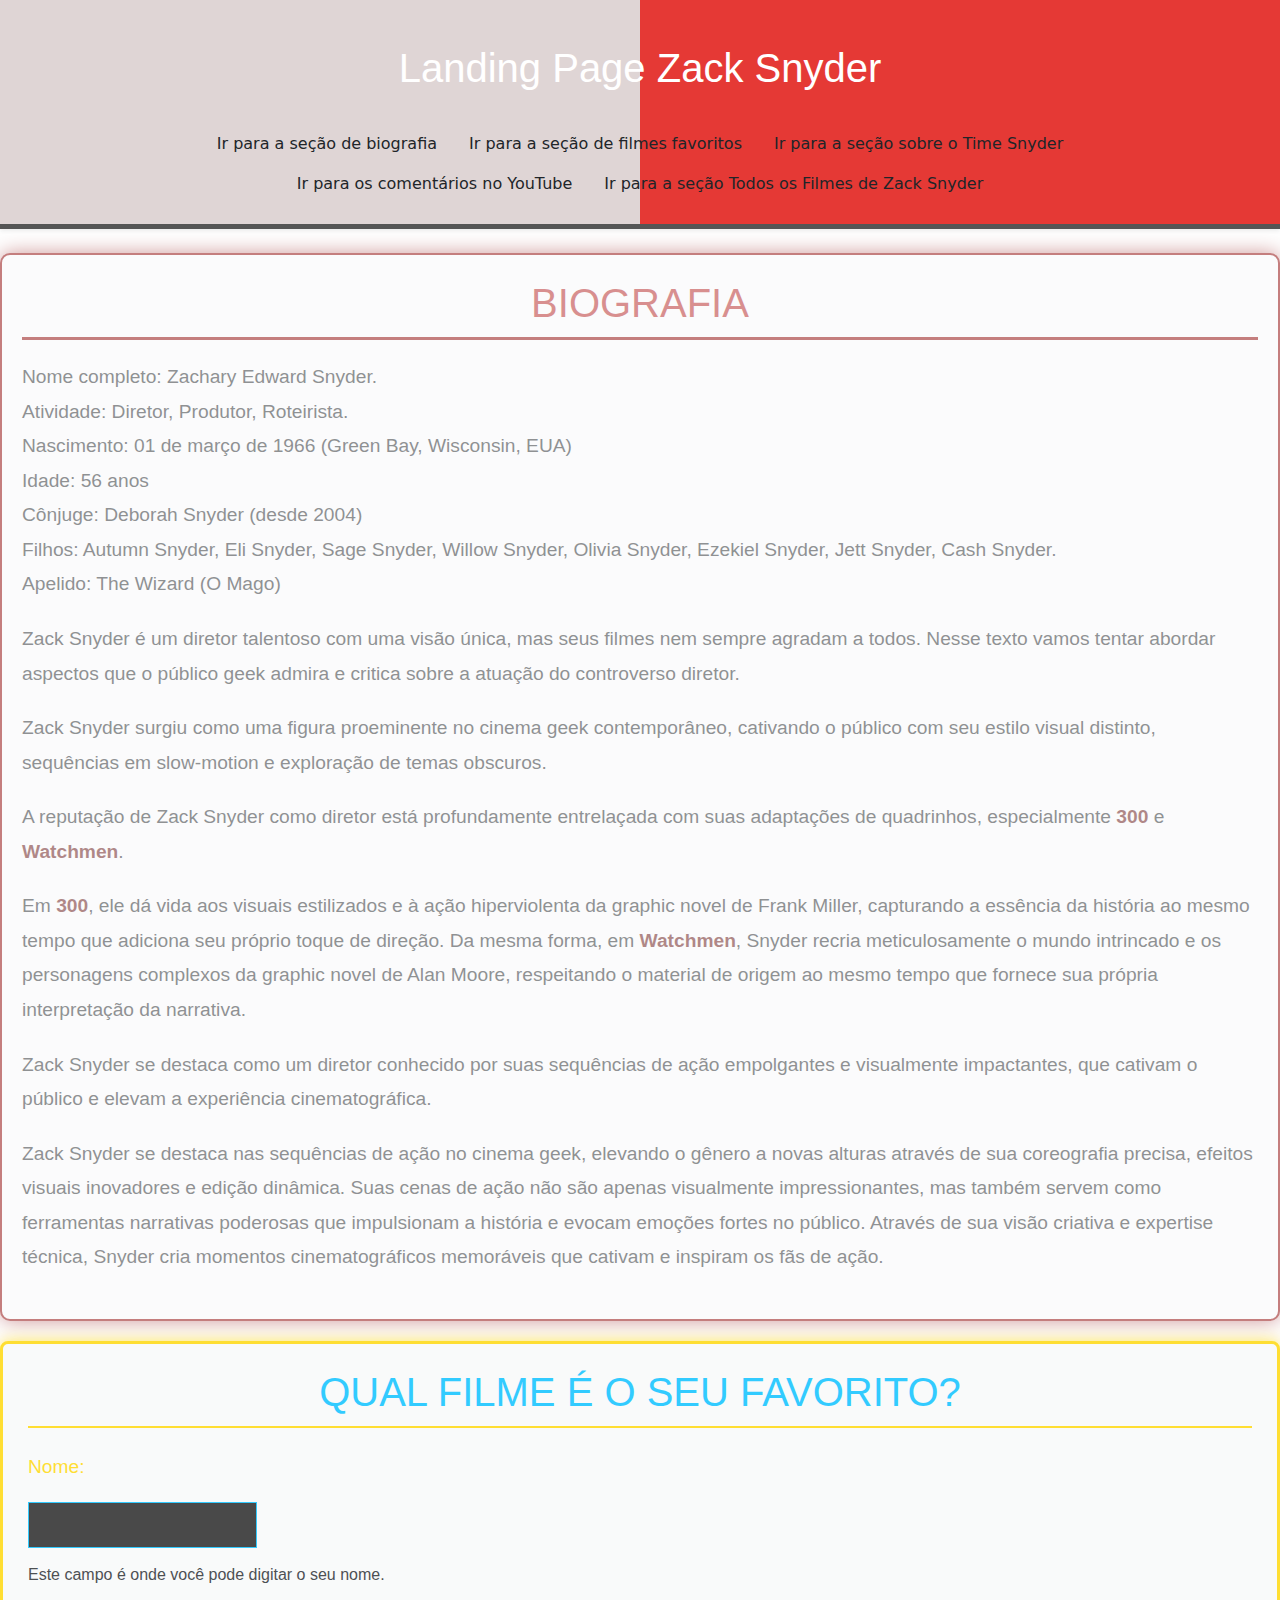
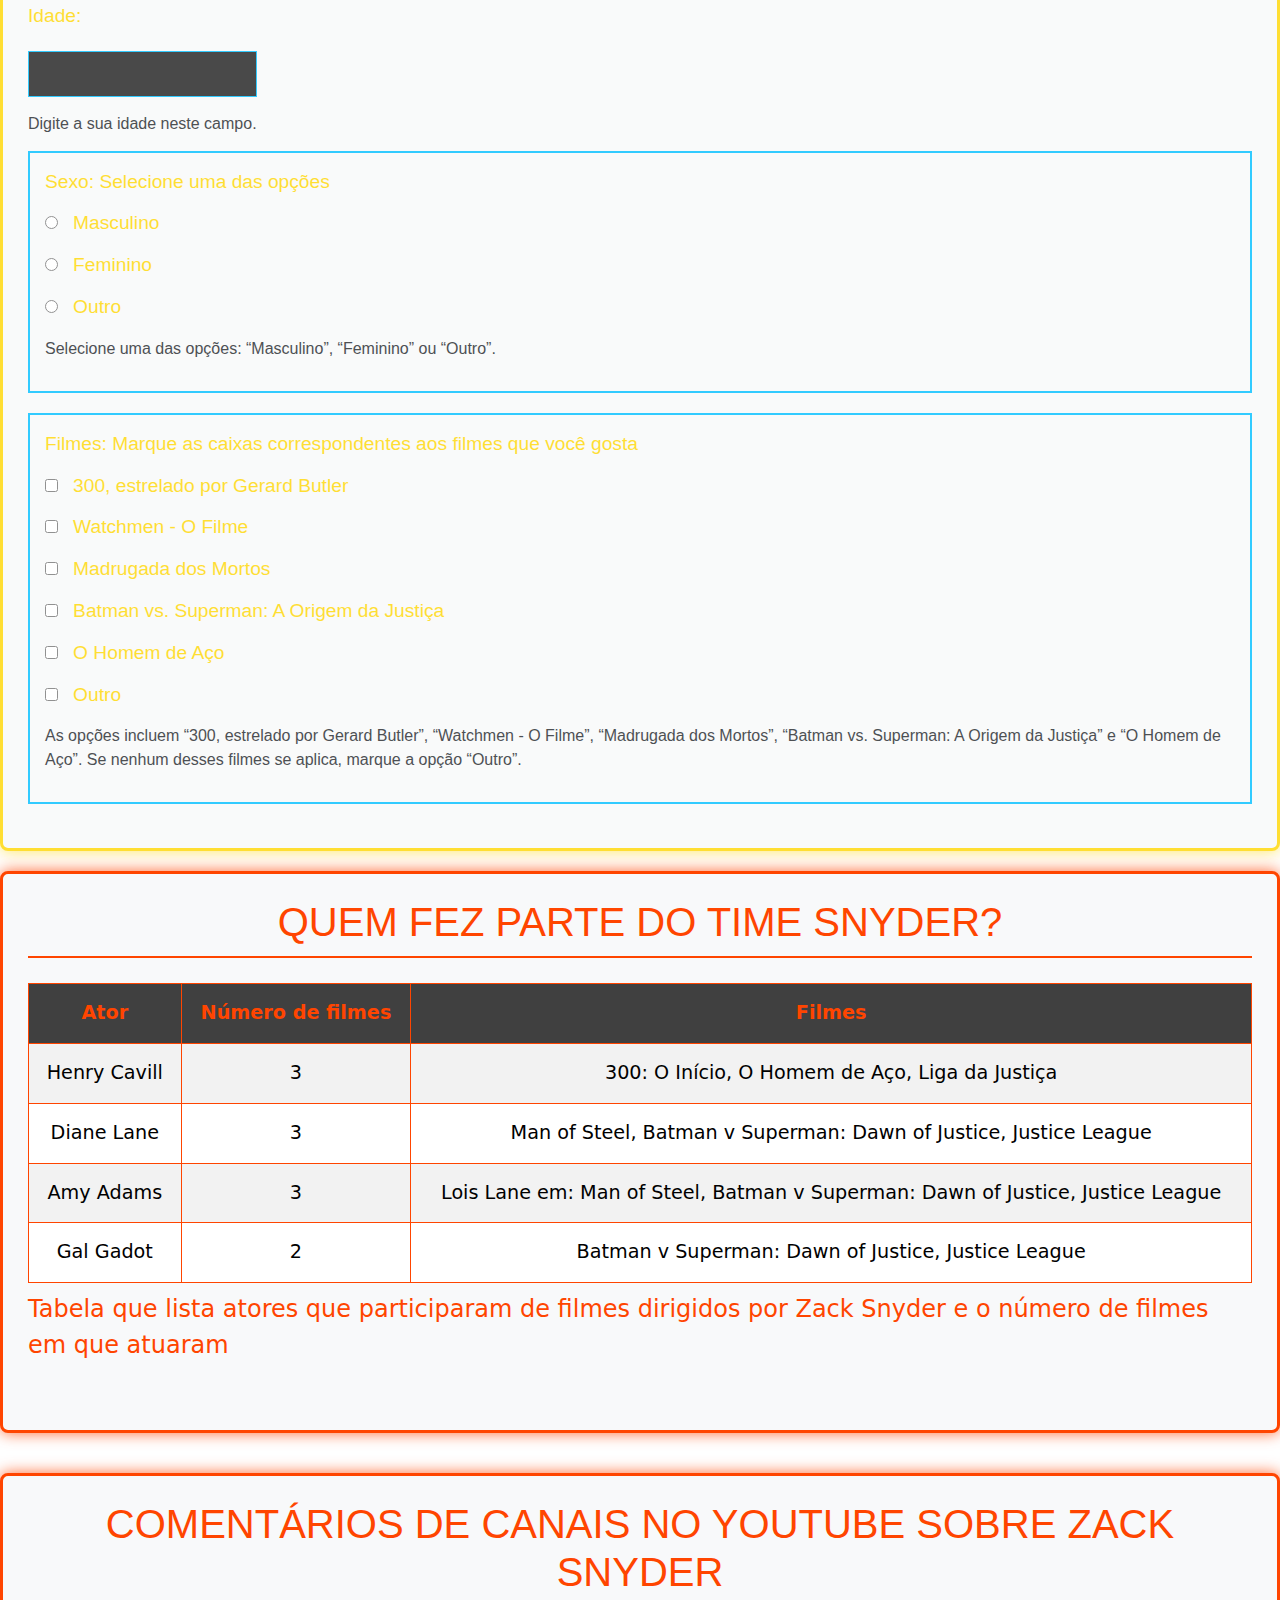
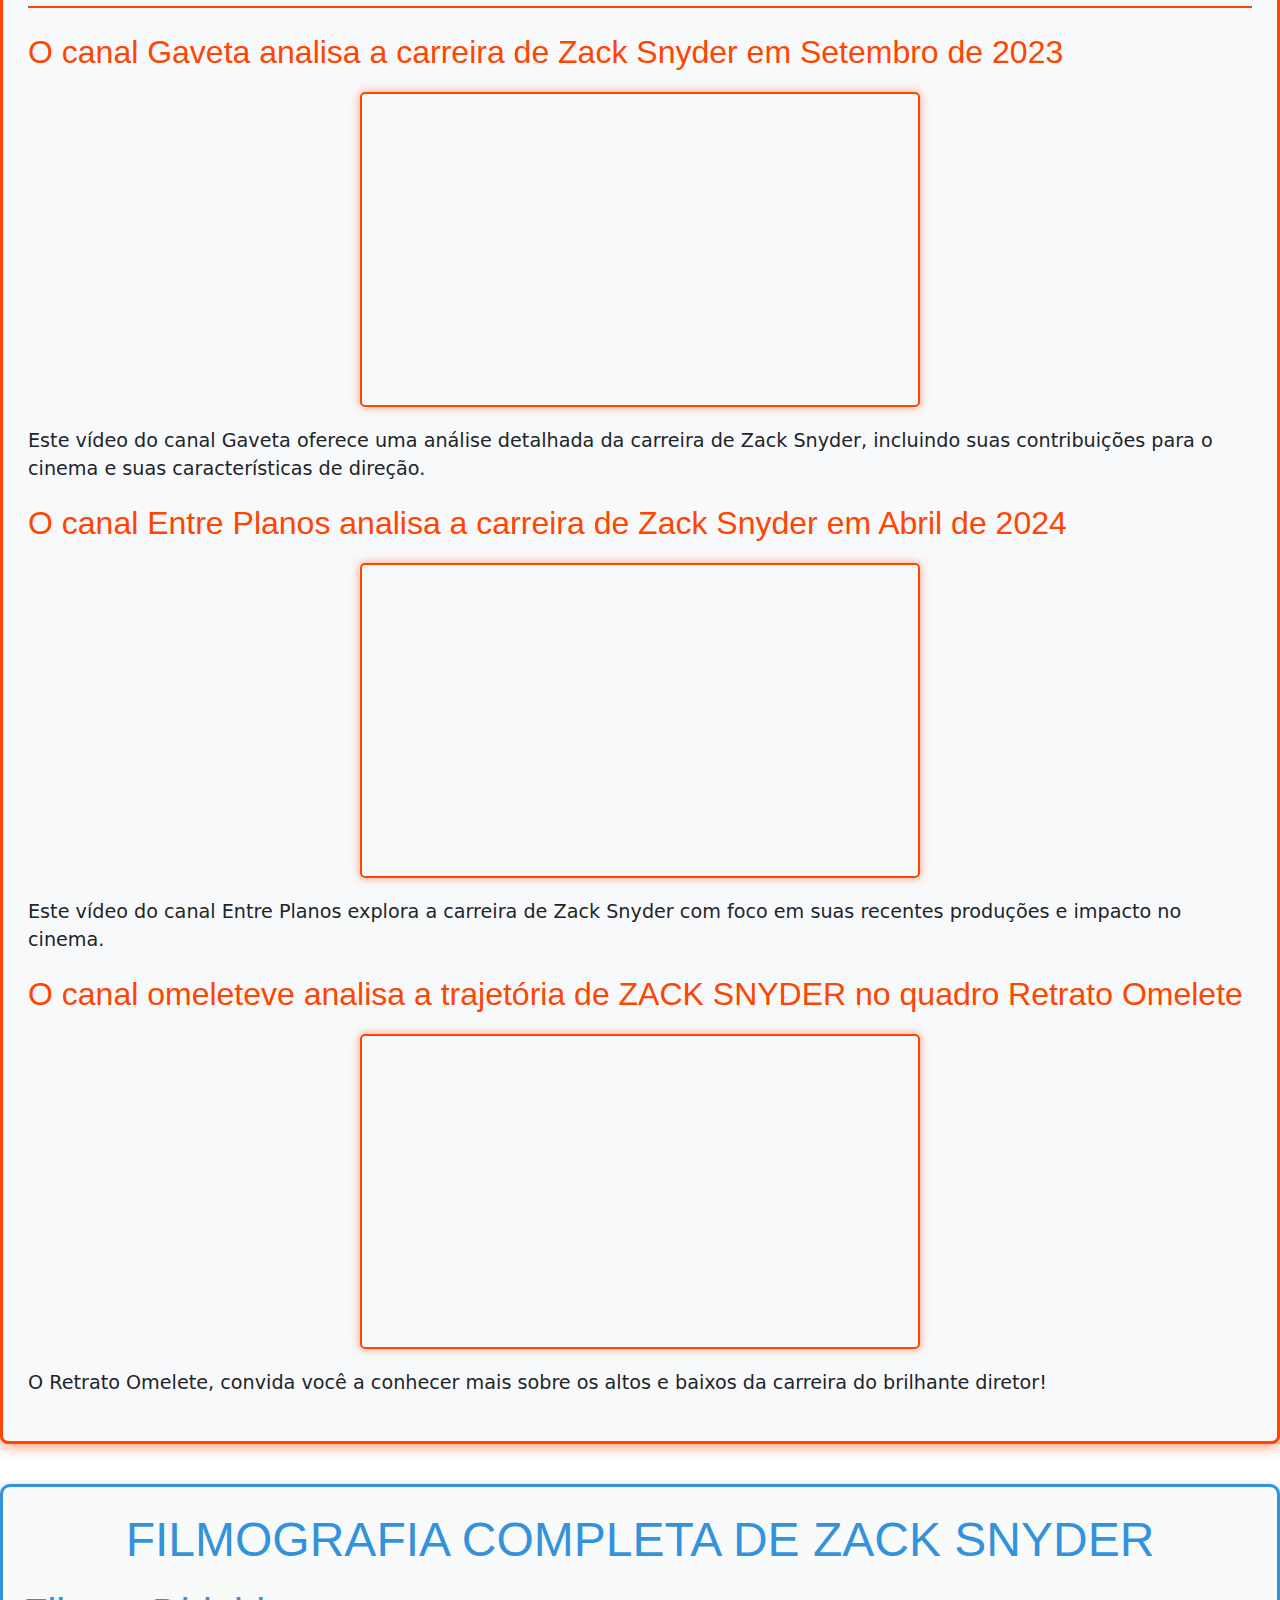
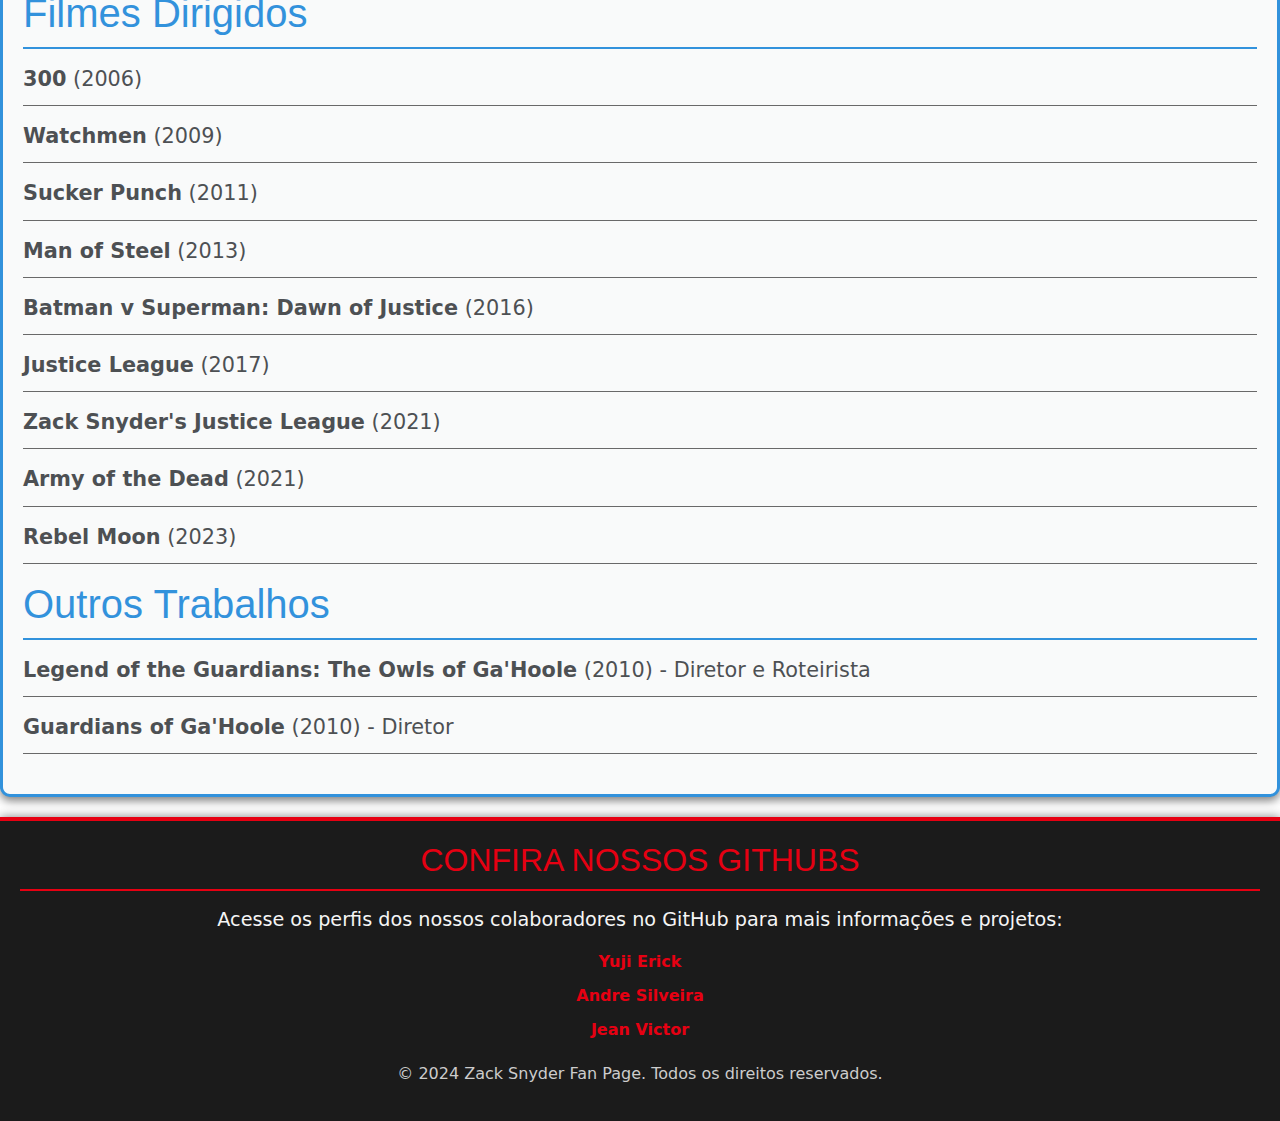
==== commit a202a188: "tabela-bootstrap" ====
--- a/index.html
+++ b/index.html
@@ -113,9 +113,9 @@
     <section class="bg-light text-dark py-4" id="time-snyder">
         <h2>Quem fez parte do time Snyder?</h2>
         <div>
-            <table border="1" align="center" aria-describedby="tabela-desc">
+            <table class="table table-striped table-bordered table-hover text-center">
                 <caption id="tabela-desc">Tabela que lista atores que participaram de filmes dirigidos por Zack Snyder e o número de filmes em que atuaram</caption>
-                <thead>
+                <thead class="thead-light">
                     <tr>
                         <th scope="col">Ator</th>
                         <th scope="col">Número de filmes</th>
@@ -144,7 +144,7 @@
                         <td>Batman v Superman: Dawn of Justice, Justice League</td>
                     </tr>
                 </tbody>
-            </table>
+            </table>            
         </div>
     </section>
     <section class="bg-light text-dark py-4" id="comentarios">
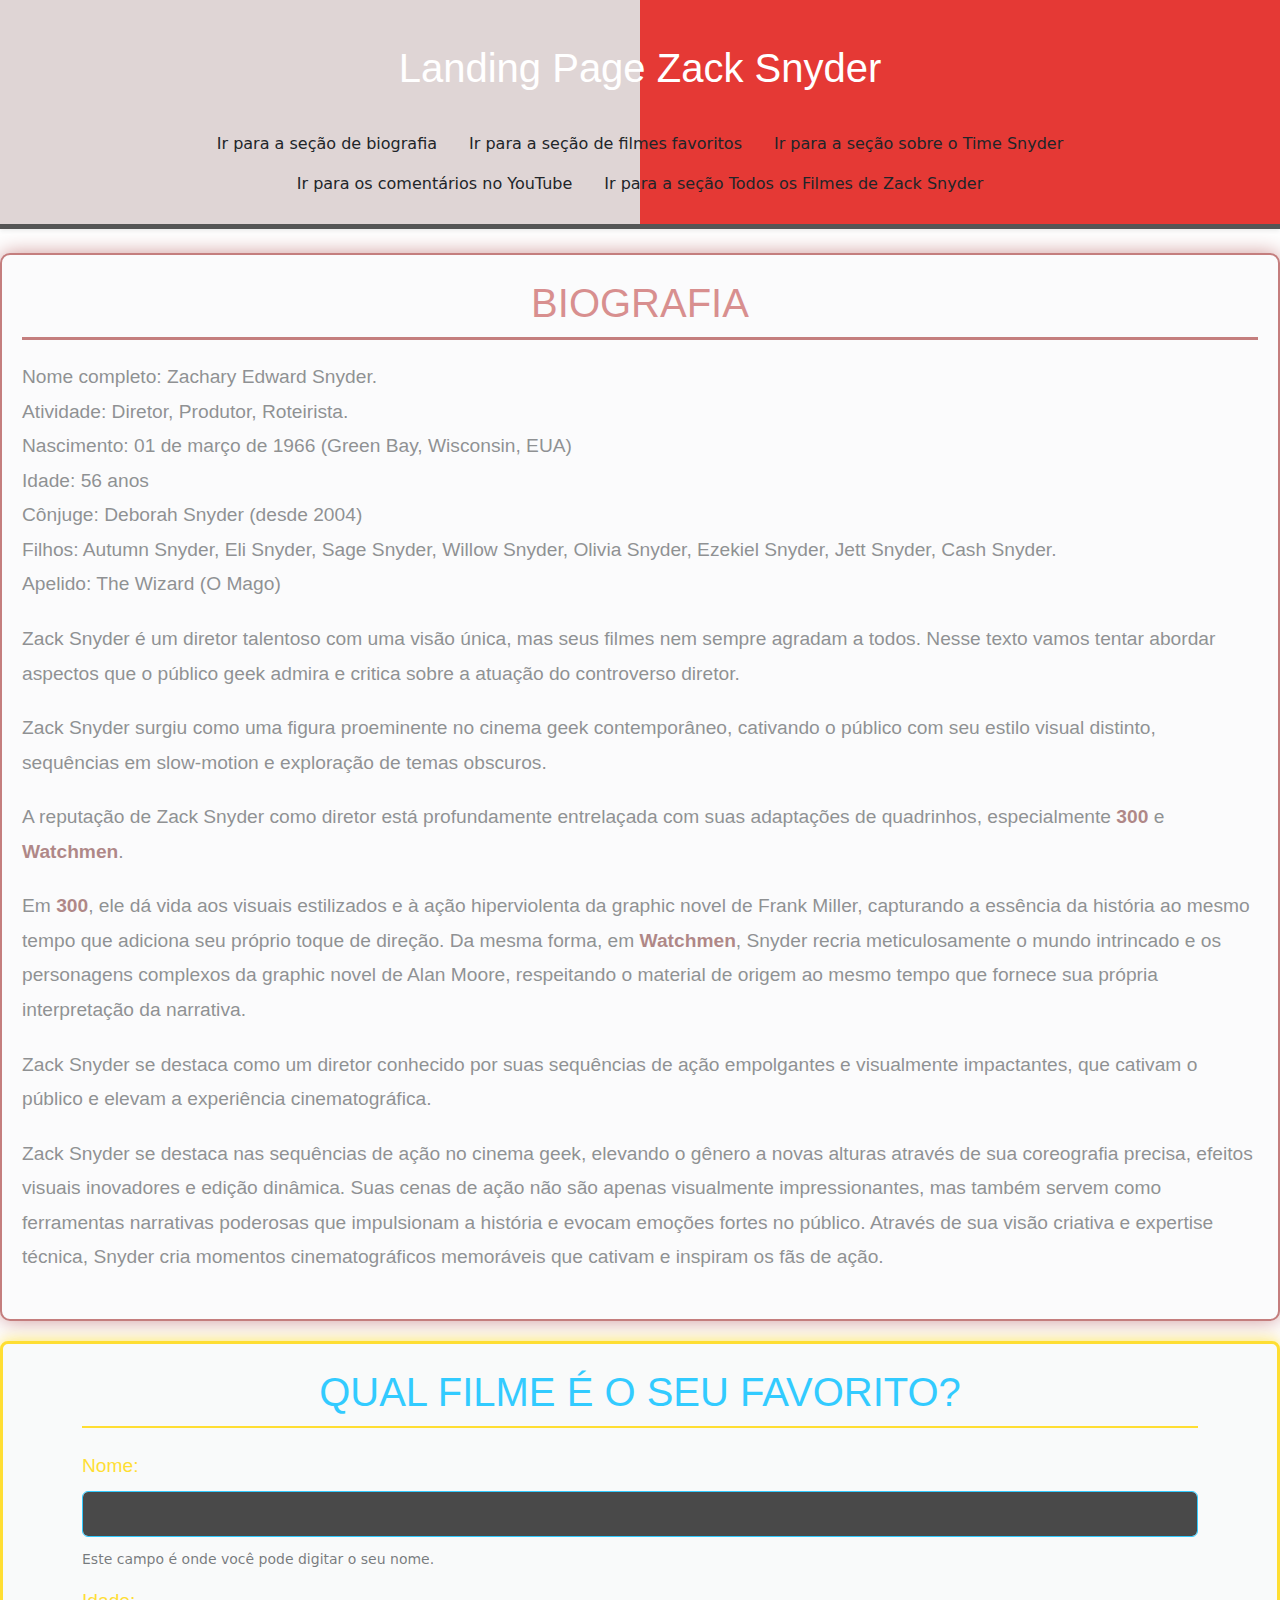
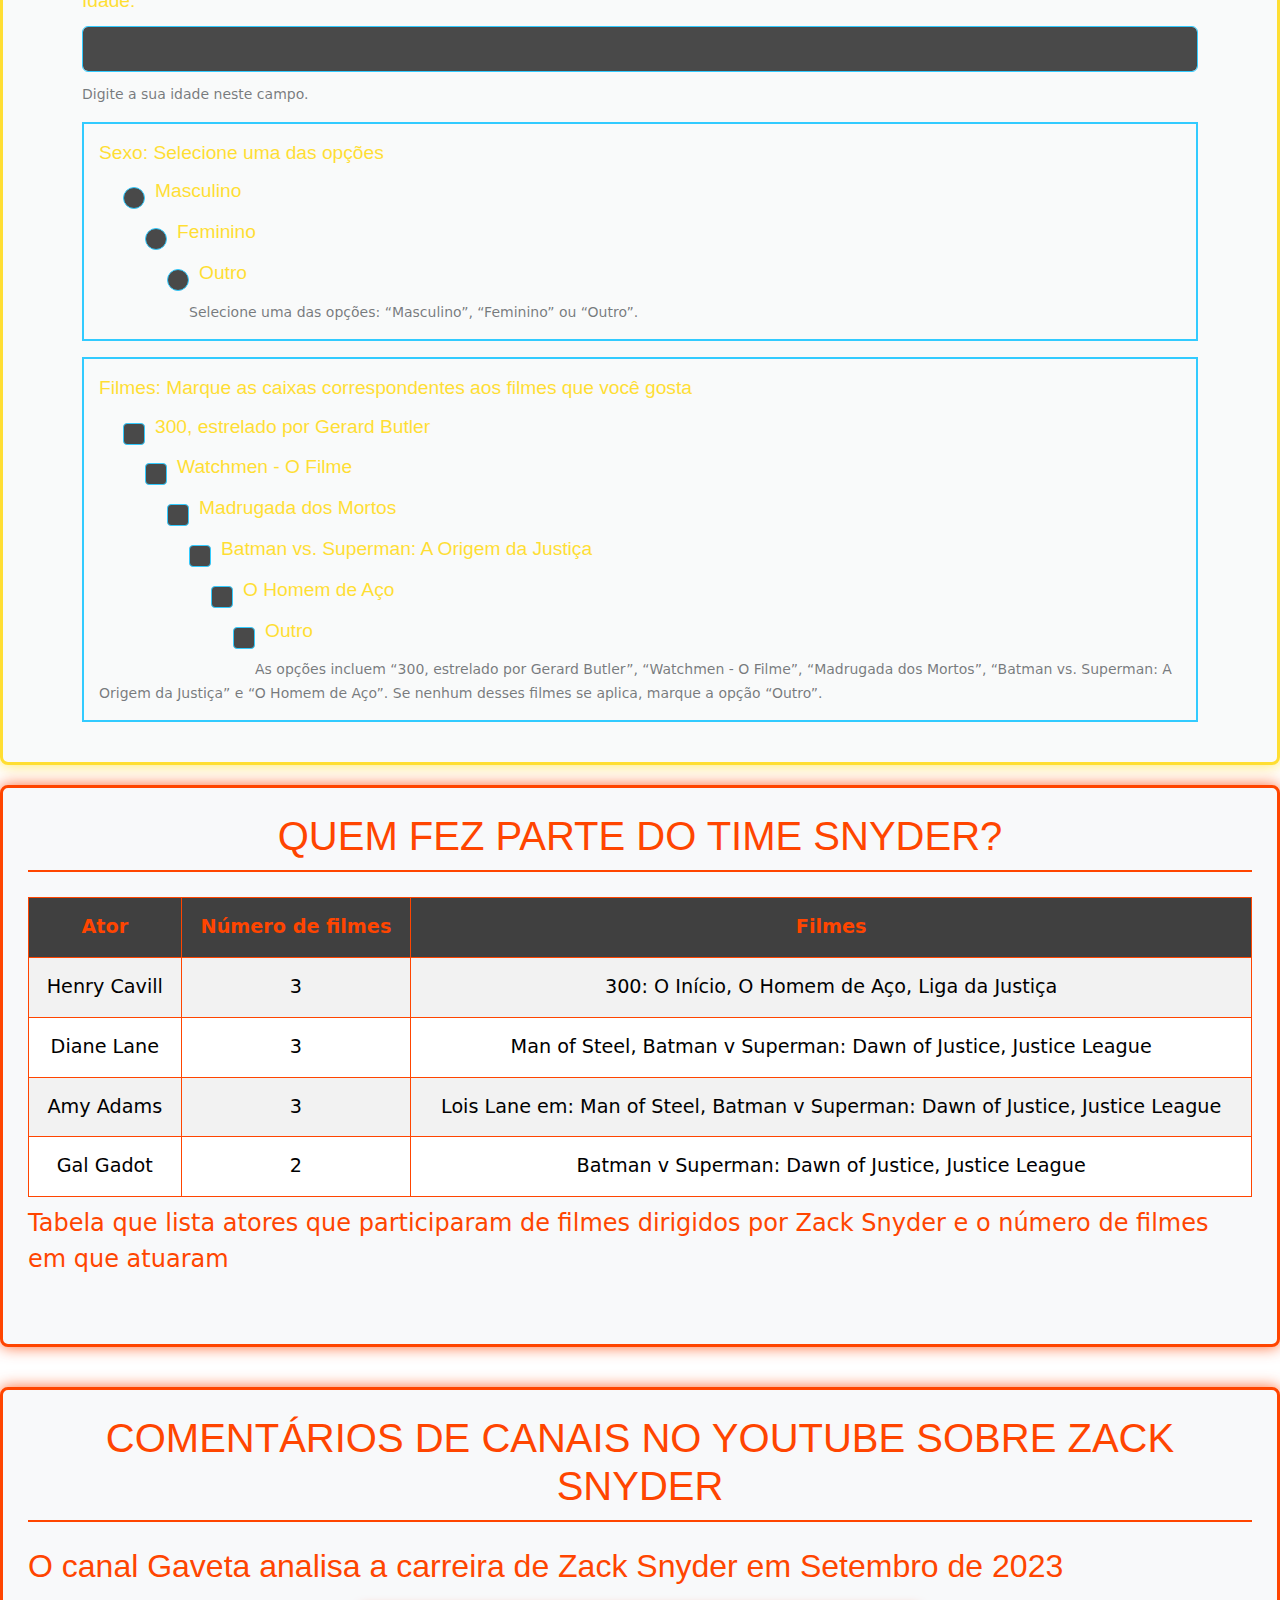
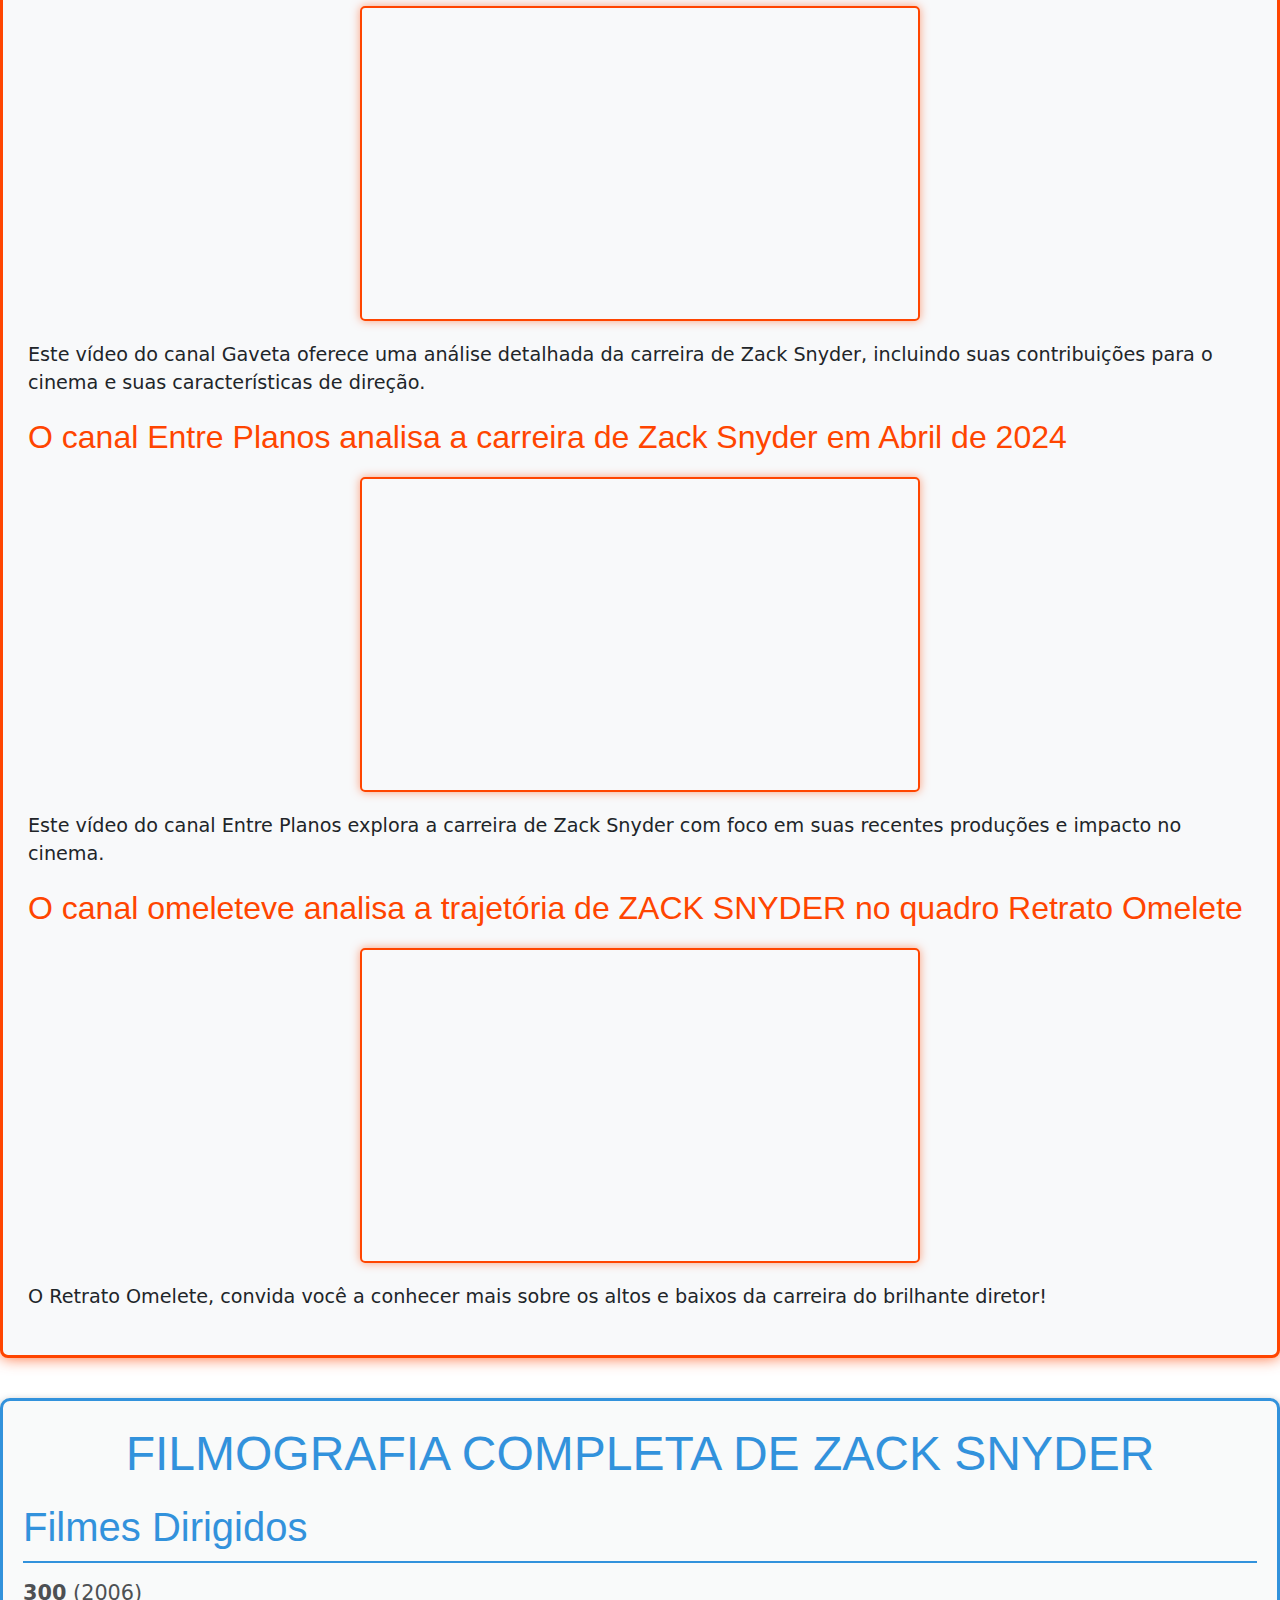
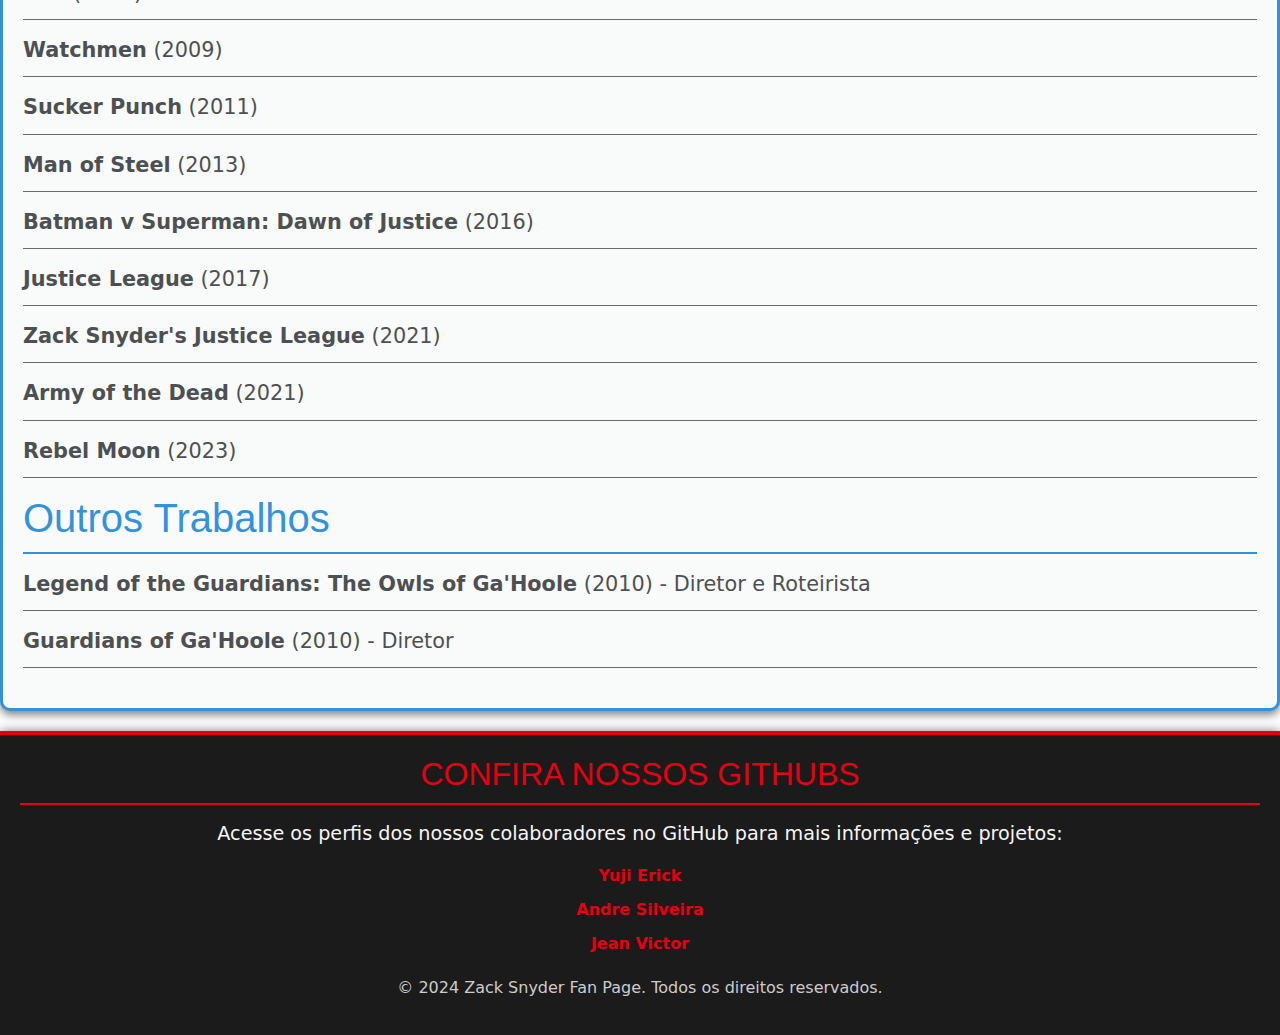
==== commit f1d18876: "filme-favorito-bootstrap" ====
--- a/index.html
+++ b/index.html
@@ -52,64 +52,71 @@
             </p>
         </div>
     </section>    
-    <section class="bg-light text-dark py-4" id="filmes-favoritos">
-        <h2>Qual Filme é o seu favorito?</h2>
-        <form>
-            <label for="nome">Nome: </label>
-            <input type="text" name="nome" id="nome" aria-describedby="nome-desc" required>
-            <p id="nome-desc">Este campo é onde você pode digitar o seu nome.</p>
-    
-            <label for="idade">Idade: </label>
-            <input type="number" name="idade" id="idade" aria-describedby="idade-desc" min="1" required>
-            <p id="idade-desc">Digite a sua idade neste campo.</p>
-    
-            <fieldset>
-                <legend>Sexo: Selecione uma das opções</legend>
-                <div>
-                    <input type="radio" name="sexo" id="sexo-masculino" value="masculino" required>
-                    <label for="sexo-masculino">Masculino</label>
+    <section class="bg-light text-dark py-4" id="filmes-favoritos" style="background-image: url('path-to-image.jpg'); background-size: cover; background-repeat: no-repeat;">
+        <div class="container">
+            <h2 class="text-center mb-4">Qual Filme é o seu favorito?</h2>
+            <form>
+                <div class="mb-3">
+                    <label for="nome" class="form-label">Nome:</label>
+                    <input type="text" name="nome" id="nome" class="form-control" aria-describedby="nome-desc" required>
+                    <small id="nome-desc" class="form-text text-muted">Este campo é onde você pode digitar o seu nome.</small>
                 </div>
-                <div>
-                    <input type="radio" name="sexo" id="sexo-feminino" value="feminino" required>
-                    <label for="sexo-feminino">Feminino</label>
+    
+                <div class="mb-3">
+                    <label for="idade" class="form-label">Idade:</label>
+                    <input type="number" name="idade" id="idade" class="form-control" aria-describedby="idade-desc" min="1" required>
+                    <small id="idade-desc" class="form-text text-muted">Digite a sua idade neste campo.</small>
                 </div>
-                <div>
-                    <input type="radio" name="sexo" id="sexo-outro" value="outro" required>
-                    <label for="sexo-outro">Outro</label>
-                </div>
-                <p>Selecione uma das opções: “Masculino”, “Feminino” ou “Outro”.</p>
-            </fieldset>
-    
-            <fieldset>
-                <legend>Filmes: Marque as caixas correspondentes aos filmes que você gosta</legend>
-                <div>
-                    <input type="checkbox" name="filme" id="filme-300" value="filme-300">
-                    <label for="filme-300">300, estrelado por Gerard Butler</label>
-                </div>
-                <div>
-                    <input type="checkbox" name="filme" id="filme-watchmen" value="filme-watchmen">
-                    <label for="filme-watchmen">Watchmen - O Filme</label>
-                </div>   
-                <div>
-                    <input type="checkbox" name="filme" id="filme-madrugada-dos-mortos" value="filme-madrugada-dos-mortos">
-                    <label for="filme-madrugada-dos-mortos">Madrugada dos Mortos</label>
-                </div>
-                <div>
-                    <input type="checkbox" name="filme" id="filme-batman-vs-superman" value="filme-batman-vs-superman">
-                    <label for="filme-batman-vs-superman">Batman vs. Superman: A Origem da Justiça</label>
-                </div>
-                <div>
-                    <input type="checkbox" name="filme" id="filme-homem-de-aco" value="filme-homem-de-aco">
-                    <label for="filme-homem-de-aco">O Homem de Aço</label>
-                </div>
-                <div>
-                    <input type="checkbox" name="filme" id="filme-outro" value="filme-outro">
-                    <label for="filme-outro">Outro</label>               
-                </div>
-                <p>As opções incluem “300, estrelado por Gerard Butler”, “Watchmen - O Filme”, “Madrugada dos Mortos”, “Batman vs. Superman: A Origem da Justiça” e “O Homem de Aço”. Se nenhum desses filmes se aplica, marque a opção “Outro”.</p>
-            </fieldset>
-        </form>
-    </section>
+    
+                <fieldset class="mb-3">
+                    <legend>Sexo: Selecione uma das opções</legend>
+                    <div class="form-check">
+                        <input type="radio" name="sexo" id="sexo-masculino" value="masculino" class="form-check-input" required>
+                        <label for="sexo-masculino" class="form-check-label">Masculino</label>
+                    </div>
+                    <div class="form-check">
+                        <input type="radio" name="sexo" id="sexo-feminino" value="feminino" class="form-check-input" required>
+                        <label for="sexo-feminino" class="form-check-label">Feminino</label>
+                    </div>
+                    <div class="form-check">
+                        <input type="radio" name="sexo" id="sexo-outro" value="outro" class="form-check-input" required>
+                        <label for="sexo-outro" class="form-check-label">Outro</label>
+                    </div>
+                    <small class="form-text text-muted">Selecione uma das opções: “Masculino”, “Feminino” ou “Outro”.</small>
+                </fieldset>
+    
+                <fieldset class="mb-3">
+                    <legend>Filmes: Marque as caixas correspondentes aos filmes que você gosta</legend>
+                    <div class="form-check">
+                        <input type="checkbox" name="filme" id="filme-300" value="filme-300" class="form-check-input">
+                        <label for="filme-300" class="form-check-label">300, estrelado por Gerard Butler</label>
+                    </div>
+                    <div class="form-check">
+                        <input type="checkbox" name="filme" id="filme-watchmen" value="filme-watchmen" class="form-check-input">
+                        <label for="filme-watchmen" class="form-check-label">Watchmen - O Filme</label>
+                    </div>   
+                    <div class="form-check">
+                        <input type="checkbox" name="filme" id="filme-madrugada-dos-mortos" value="filme-madrugada-dos-mortos" class="form-check-input">
+                        <label for="filme-madrugada-dos-mortos" class="form-check-label">Madrugada dos Mortos</label>
+                    </div>
+                    <div class="form-check">
+                        <input type="checkbox" name="filme" id="filme-batman-vs-superman" value="filme-batman-vs-superman" class="form-check-input">
+                        <label for="filme-batman-vs-superman" class="form-check-label">Batman vs. Superman: A Origem da Justiça</label>
+                    </div>
+                    <div class="form-check">
+                        <input type="checkbox" name="filme" id="filme-homem-de-aco" value="filme-homem-de-aco" class="form-check-input">
+                        <label for="filme-homem-de-aco" class="form-check-label">O Homem de Aço</label>
+                    </div>
+                    <div class="form-check">
+                        <input type="checkbox" name="filme" id="filme-outro" value="filme-outro" class="form-check-input">
+                        <label for="filme-outro" class="form-check-label">Outro</label>               
+                    </div>
+                    <small class="form-text text-muted">As opções incluem “300, estrelado por Gerard Butler”, “Watchmen - O Filme”, “Madrugada dos Mortos”, “Batman vs. Superman: A Origem da Justiça” e “O Homem de Aço”. Se nenhum desses filmes se aplica, marque a opção “Outro”.</small>
+                </fieldset>
+            </form>
+        </div>
+    </section>
+    
     <section class="bg-light text-dark py-4" id="time-snyder">
         <h2>Quem fez parte do time Snyder?</h2>
         <div>
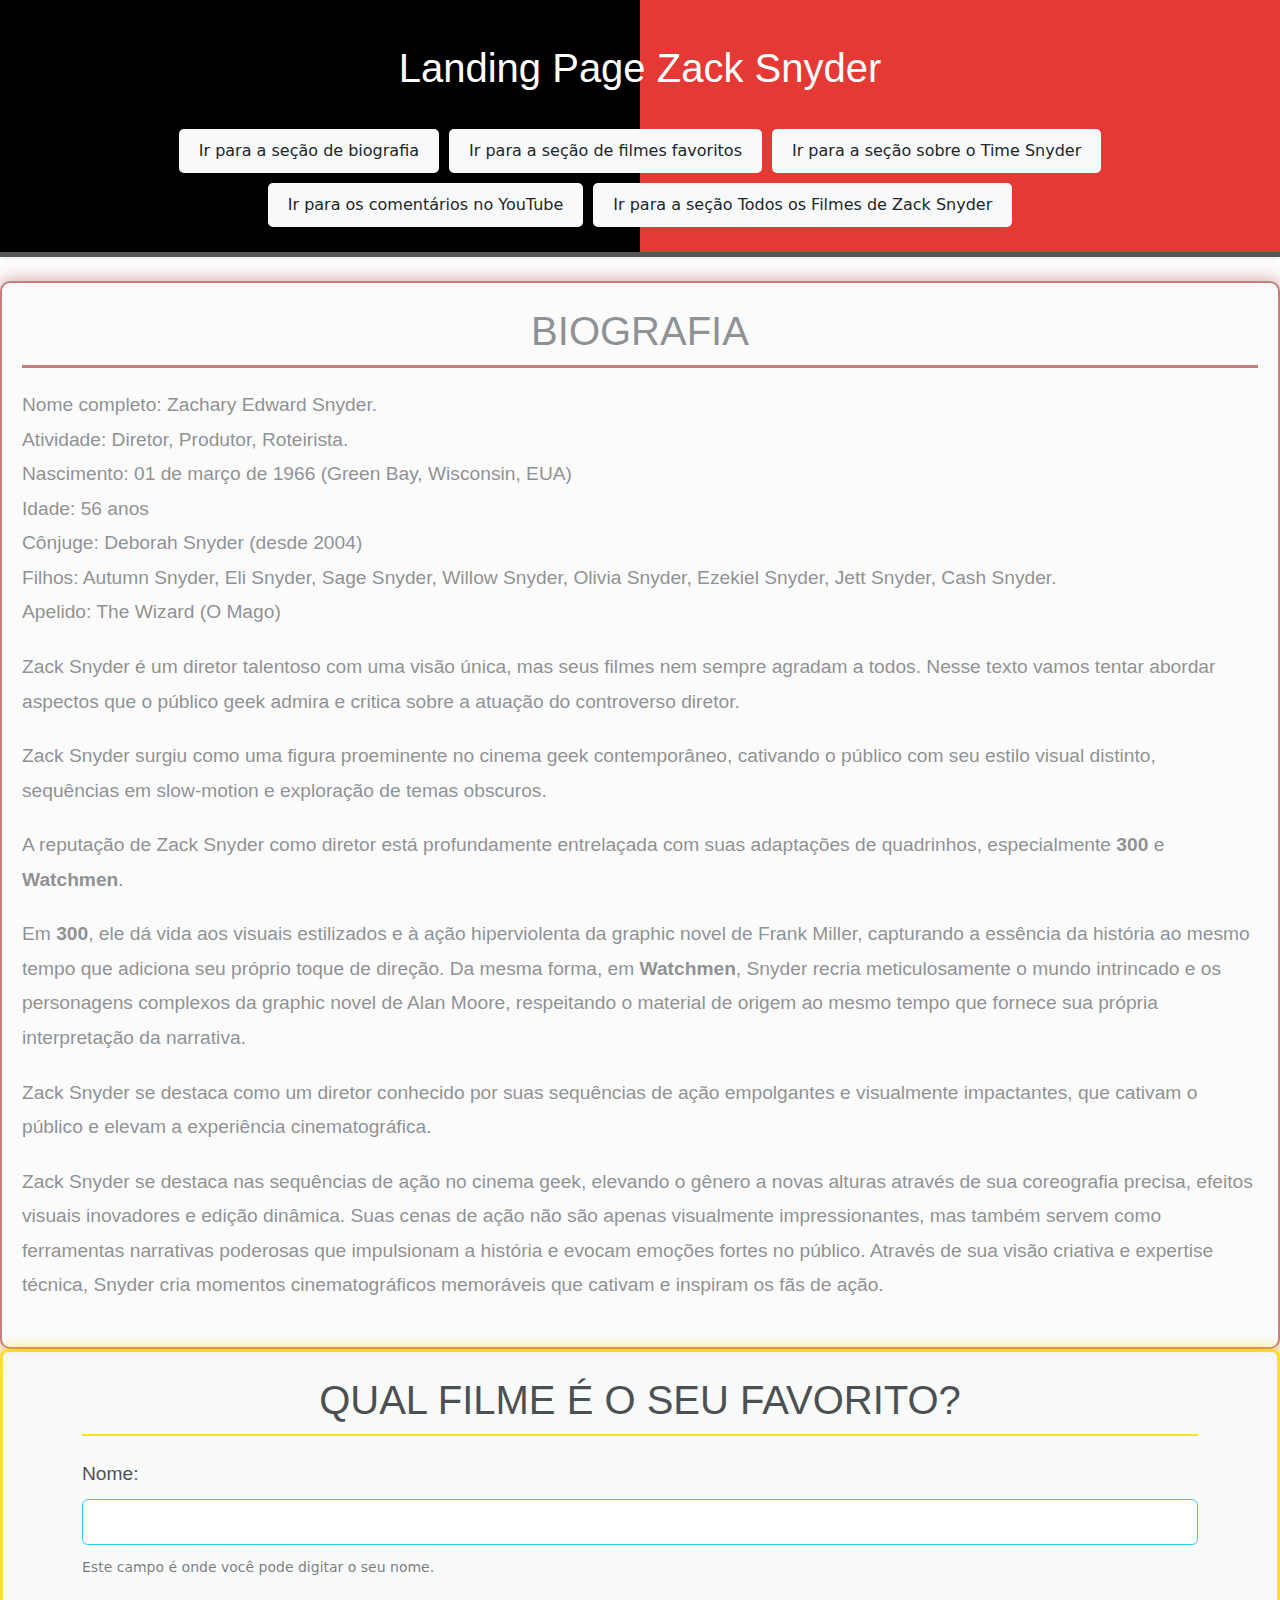
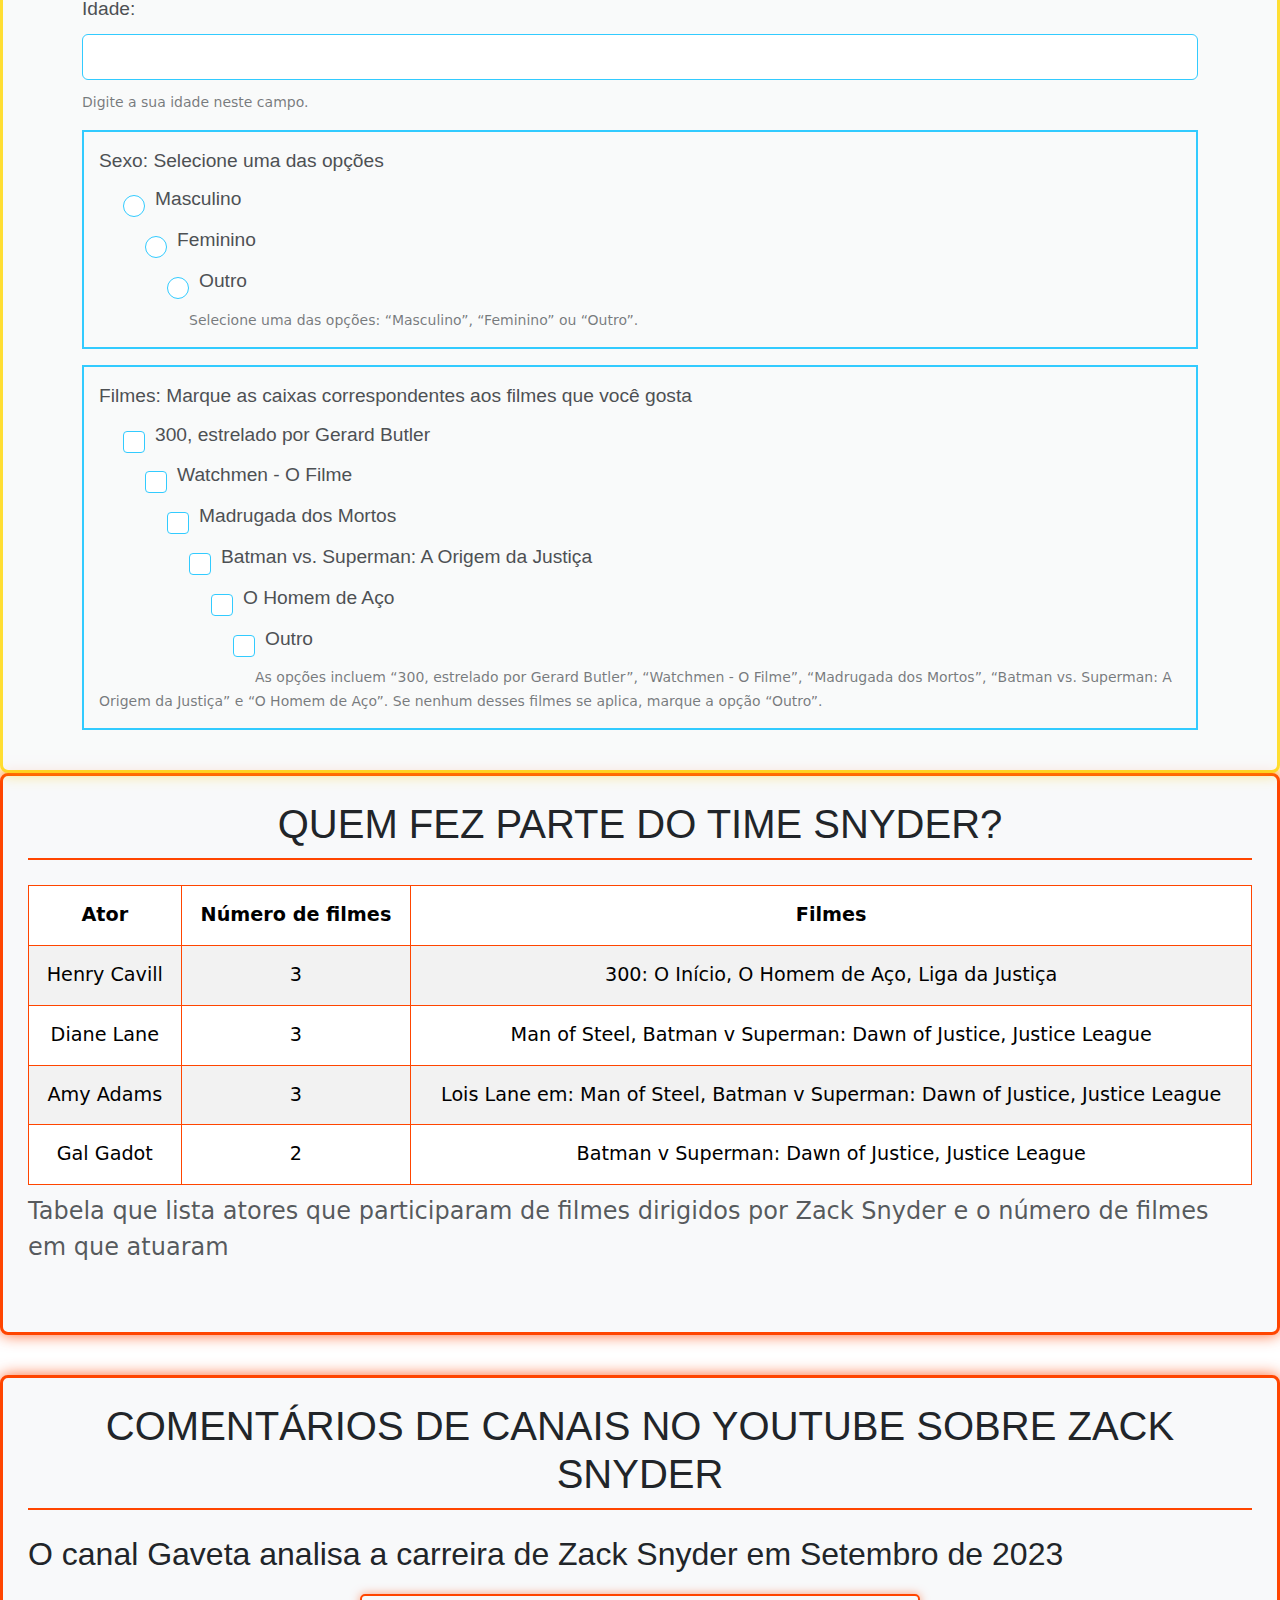
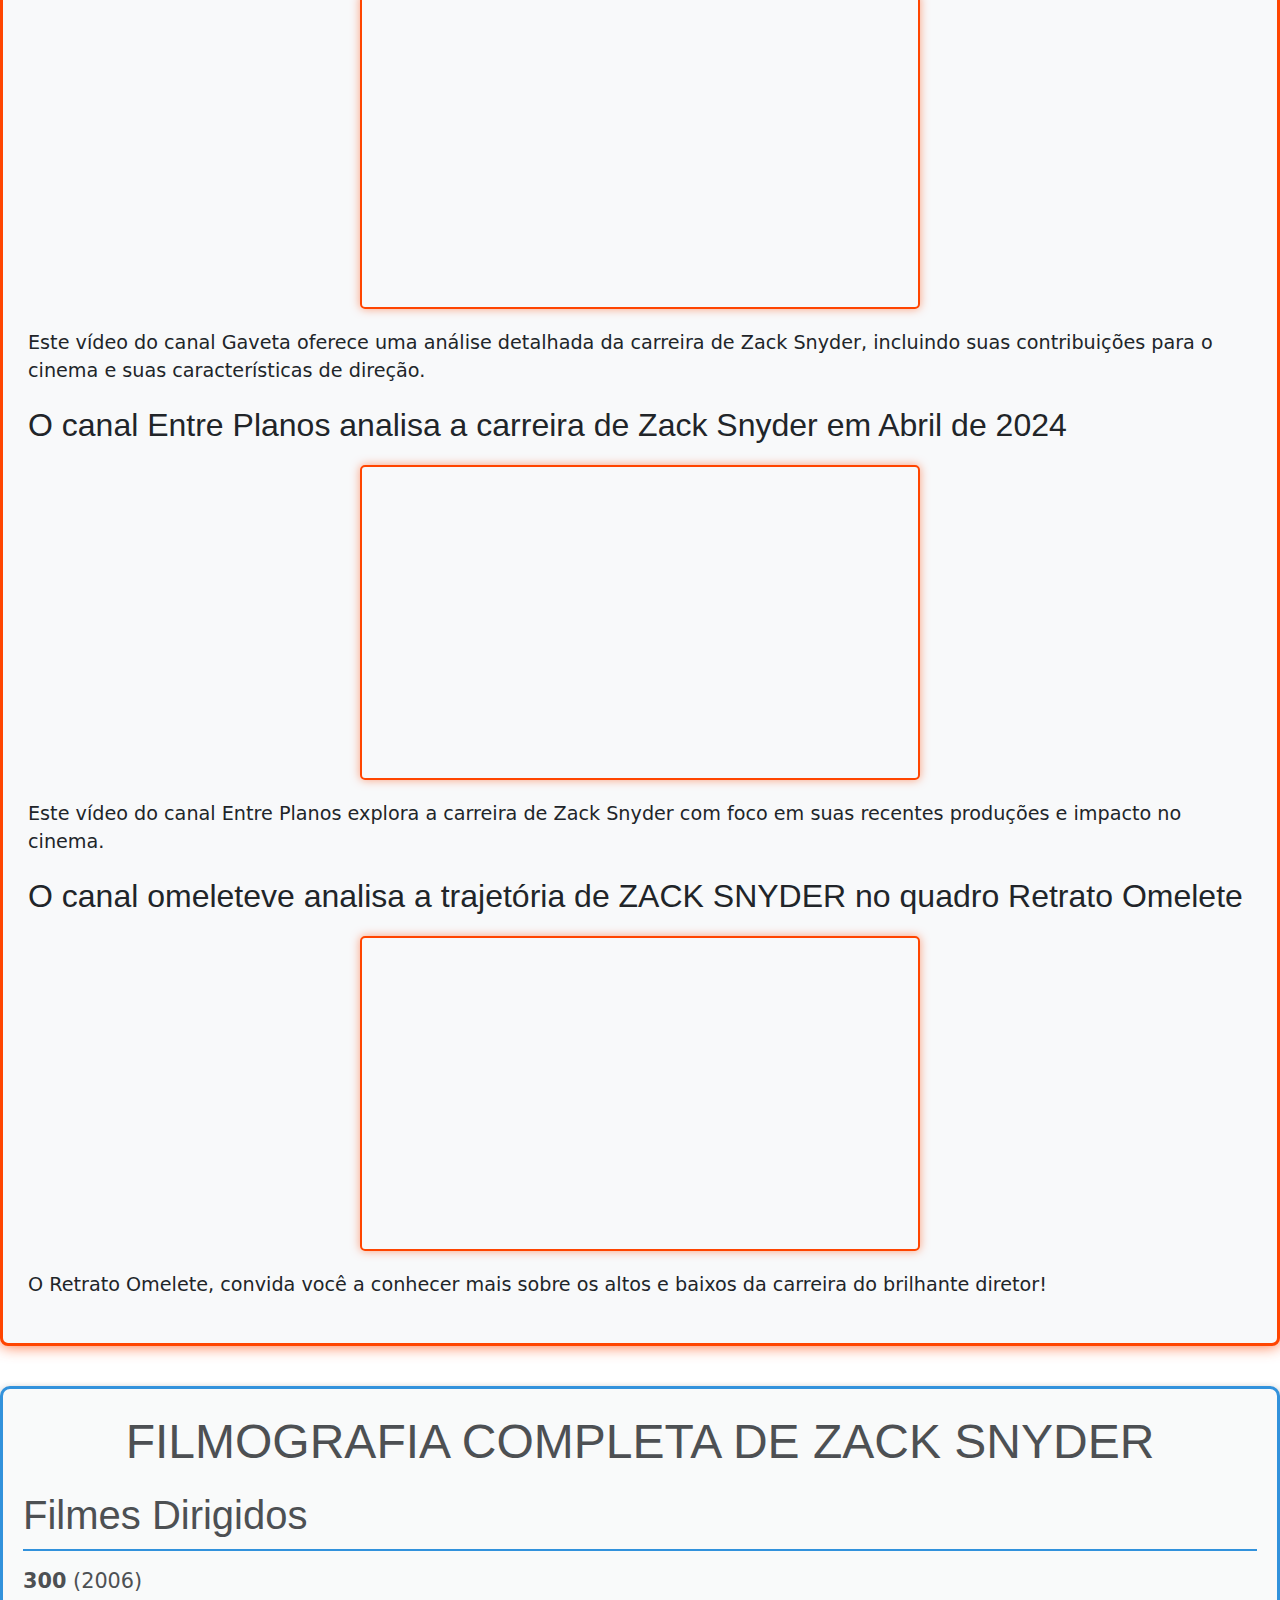
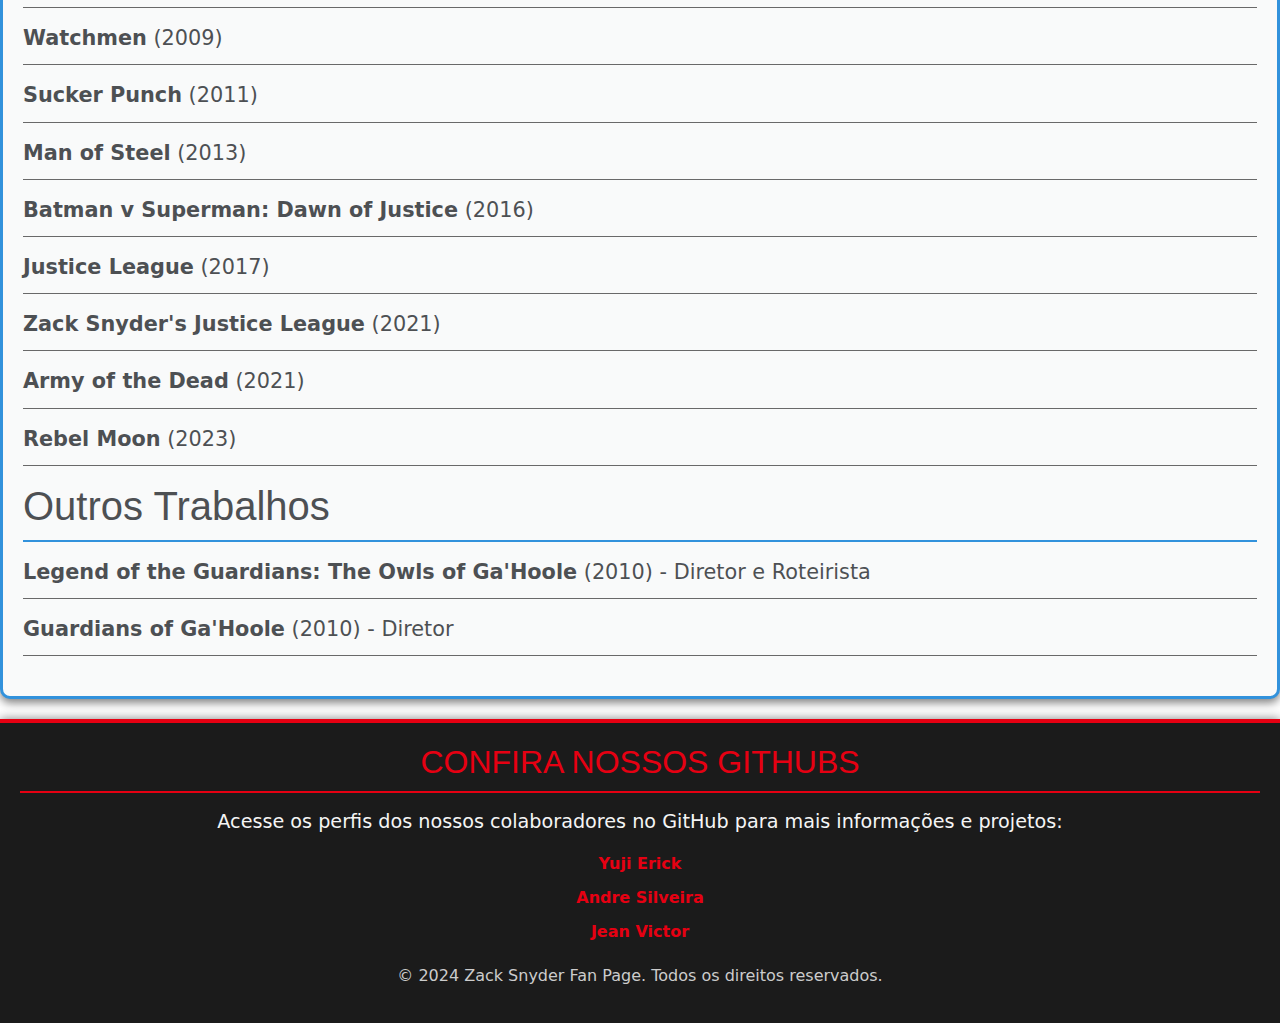
==== commit d9603652: "imagem-de-fundo" ====
--- a/index.html
+++ b/index.html
@@ -52,7 +52,7 @@
             </p>
         </div>
     </section>    
-    <section class="bg-light text-dark py-4" id="filmes-favoritos" style="background-image: url('path-to-image.jpg'); background-size: cover; background-repeat: no-repeat;">
+    <section class="bg-light text-dark py-4" id="filmes-favoritos" style="background-image: url('./pics/ldpgzack\ \(2\).jpg'); opacity: 0.8; background-size: cover; background-repeat: no-repeat;">
         <div class="container">
             <h2 class="text-center mb-4">Qual Filme é o seu favorito?</h2>
             <form>
@@ -115,8 +115,7 @@
                 </fieldset>
             </form>
         </div>
-    </section>
-    
+    </section>  
     <section class="bg-light text-dark py-4" id="time-snyder">
         <h2>Quem fez parte do time Snyder?</h2>
         <div>
@@ -175,7 +174,7 @@
         </div>
         
     </section>
-    <section class="bg-light text-dark py-4" id="filmografia">
+    <section class="bg-light text-dark py-4" id="filmografia" style="background-image: url('./pics/ldpgzack\ \(21\).jpg'); opacity: 0.8; background-size: cover; background-repeat: no-repeat;">
         <h2>Filmografia Completa de Zack Snyder</h2>
         <div>
             <h3>Filmes Dirigidos</h3>
--- a/css/style.css
+++ b/css/style.css
@@ -22,26 +22,36 @@
 }
 
 header {
-    background: linear-gradient(90deg, #dfd5d5 50%, #e53935 50%);
+    background: linear-gradient(90deg, #000000 50%, #e53935 50%);
     color: white;
     padding: 20px;
     text-align: center;
     border-bottom: 5px solid #555;
 }
 
+body > header > div > nav .nav-link{
+    background-color: #f8f9fa;
+    color: #343a40;
+    padding: 10px 20px;
+    border-radius: 5px;
+    border: 2px;
+    text-align: center;
+    text-decoration: none;
+    margin: 5px;
+    transition: background-color 0.3s, color 0.3s, transform 0.3s;
+    
+    
+};
 
 section {
     padding: 20px;
-    background-color: #f4f4f4;
     margin: 20px 0;
     border-radius: 10px;
     box-shadow: 0 4px 8px rgba(0, 0, 0, 0.2);
 }
 
 #biografia {
-    background-color: rgba(0, 0, 0, 9);
     backdrop-filter: blue(5px);
-    color: #e0e0e0;
     padding: 20px;
     border: 2px solid #8b0000;
     border-radius: 10px;
@@ -53,7 +63,6 @@
 }
 
 #biografia h2 {
-    color: #b22222;
     font-family: "Spartan", sans-serif;
     font-size: 2.5em;
     text-align: center;
@@ -71,26 +80,22 @@
 }
 
 #biografia strong {
-    color: #631111;
     font-weight: bold;
 }
 
 #filmes-favoritos {
-    background-color: #0a0a0a;
-    color: #e5e5e5;
     padding: 25px;
     border: 3px solid #ffd700;
     border-radius: 8px;
     box-shadow: 0 0 15px rgba(255, 215, 0, 0.8);
-    
-    background-image: url("/pics/ldpgzack\ \(4\).jpg");
+    color: rgb(244, 244, 244);
+    background-image: url("/pics/ldpgzack\ \(21\).jpg");
     opacity: 0.8;
     background-position: center;
     background-repeat: no-repeat;
 }
 
 #filmes-favoritos h2 {
-    color: #00bfff;
     font-family: "Trebuchet MS", sans-serif;
     font-size: 2.5em;
     text-align: center;
@@ -102,7 +107,6 @@
 
 #filmes-favoritos label, 
 #filmes-favoritos legend {
-    color: #ffd700;
     font-family: "Trebuchet MS", sans-serif;
     font-size: 1.2em;
     margin-bottom: 10px;
@@ -116,8 +120,6 @@
     margin: 10px 0;
     padding: 10px;
     border: 1px solid #00bfff;
-    background-color: #1c1c1c;
-    color: #e5e5e5;
     font-family: "Trebuchet MS", sans-serif;
 }
 
@@ -141,8 +143,6 @@
 }
 
 #time-snyder, #comentarios {
-    background-color: #262626;
-    color: #b3b3b3;
     padding: 25px;
     border: 3px solid #ff4500;
     border-radius: 8px;
@@ -151,7 +151,6 @@
 }
 
 #time-snyder h2, #comentarios h2 {
-    color: #ff4500;
     font-size: 2.5em;
     text-align: center;
     margin-bottom: 25px;
@@ -173,27 +172,14 @@
     border: 1px solid #ff4500;
 }
 
-#time-snyder th {
-    background-color: #404040;
-    color: #ff4500;
-}
 
 #time-snyder caption {
     font-size: 1.5em;
-    color: #ff4500;
-    margin-bottom: 15px;
-}
-
-#time-snyder tr:nth-child(even) {
-    background-color: #333333;
-}
-
-#time-snyder tr:nth-child(odd) {
-    background-color: #2c2c2c;
-}
+    margin-bottom: 15px;
+}
+
 
 #comentarios h3 {
-    color: #ff4500;
     font-size: 2em;
     margin-bottom: 15px;
 }
@@ -216,21 +202,17 @@
 
 #filmografia {
     padding: 20px;
-    background-color: #000;
-    color: #fff;
+    background: rgba(0, 0, 0, 0.6) url("/pics/ldpgzack\ \(20\).jpg") no-repeat center center;
+    background-size: cover;
     border: 3px solid #0078d4;
     margin: 20px 0;
     border-radius: 10px;
     box-shadow: 0 4px 8px rgba(0, 0, 0, 0.6);
-    background-image: url("/pics/ldpgzack\ \(20\).jpg");
     opacity: 0.8;
-    background-position: center;
-    background-repeat: no-repeat;
 }
 
 #filmografia h2 {
     font-size: 3em;
-    color: #0078d4;
     margin-bottom: 20px;
     text-align: center;
     text-transform: uppercase;
@@ -238,7 +220,6 @@
 
 #filmografia h3 {
     font-size: 2.5em;
-    color: #0078d4;
     margin-bottom: 15px;
     border-bottom: 2px solid #0078d4;
     padding-bottom: 10px;
@@ -255,7 +236,6 @@
     border-bottom: 1px solid #444;
     padding-bottom: 10px;
 }
-
 
 footer {
     background-color: #222;
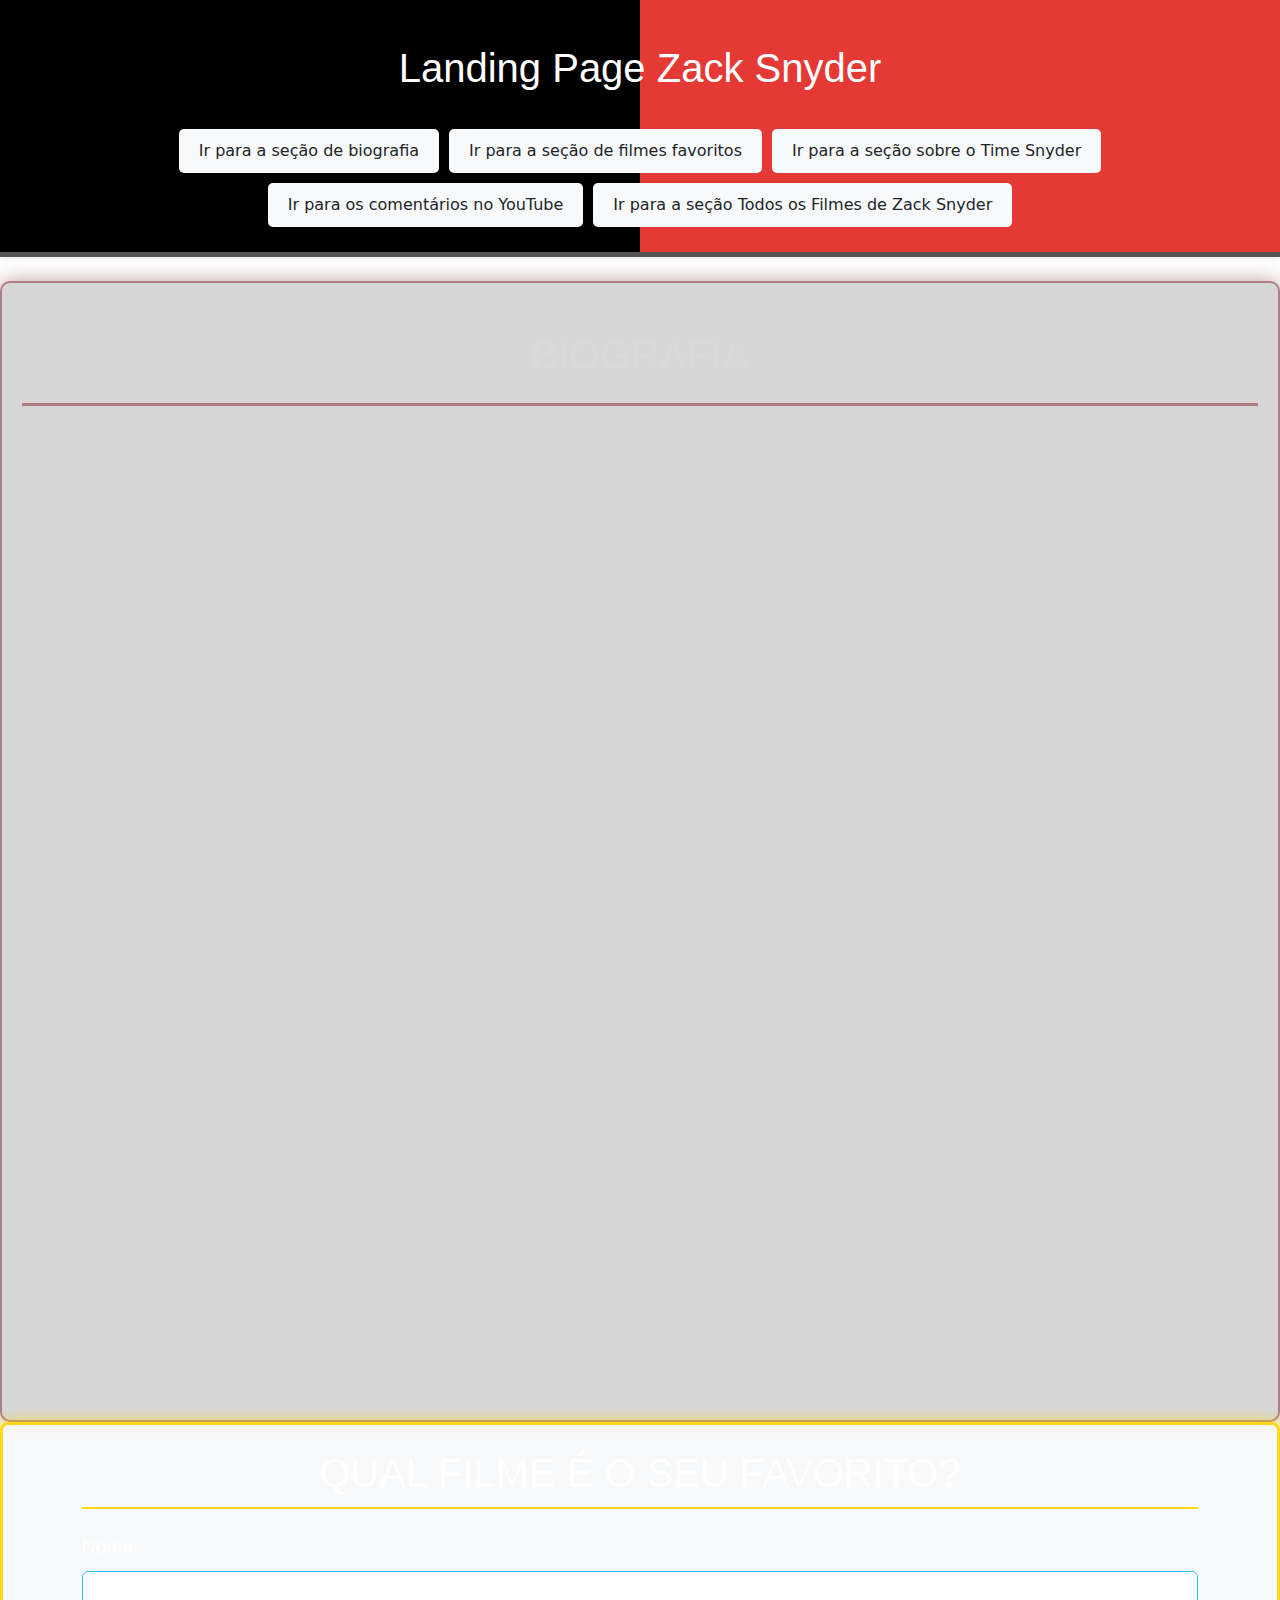
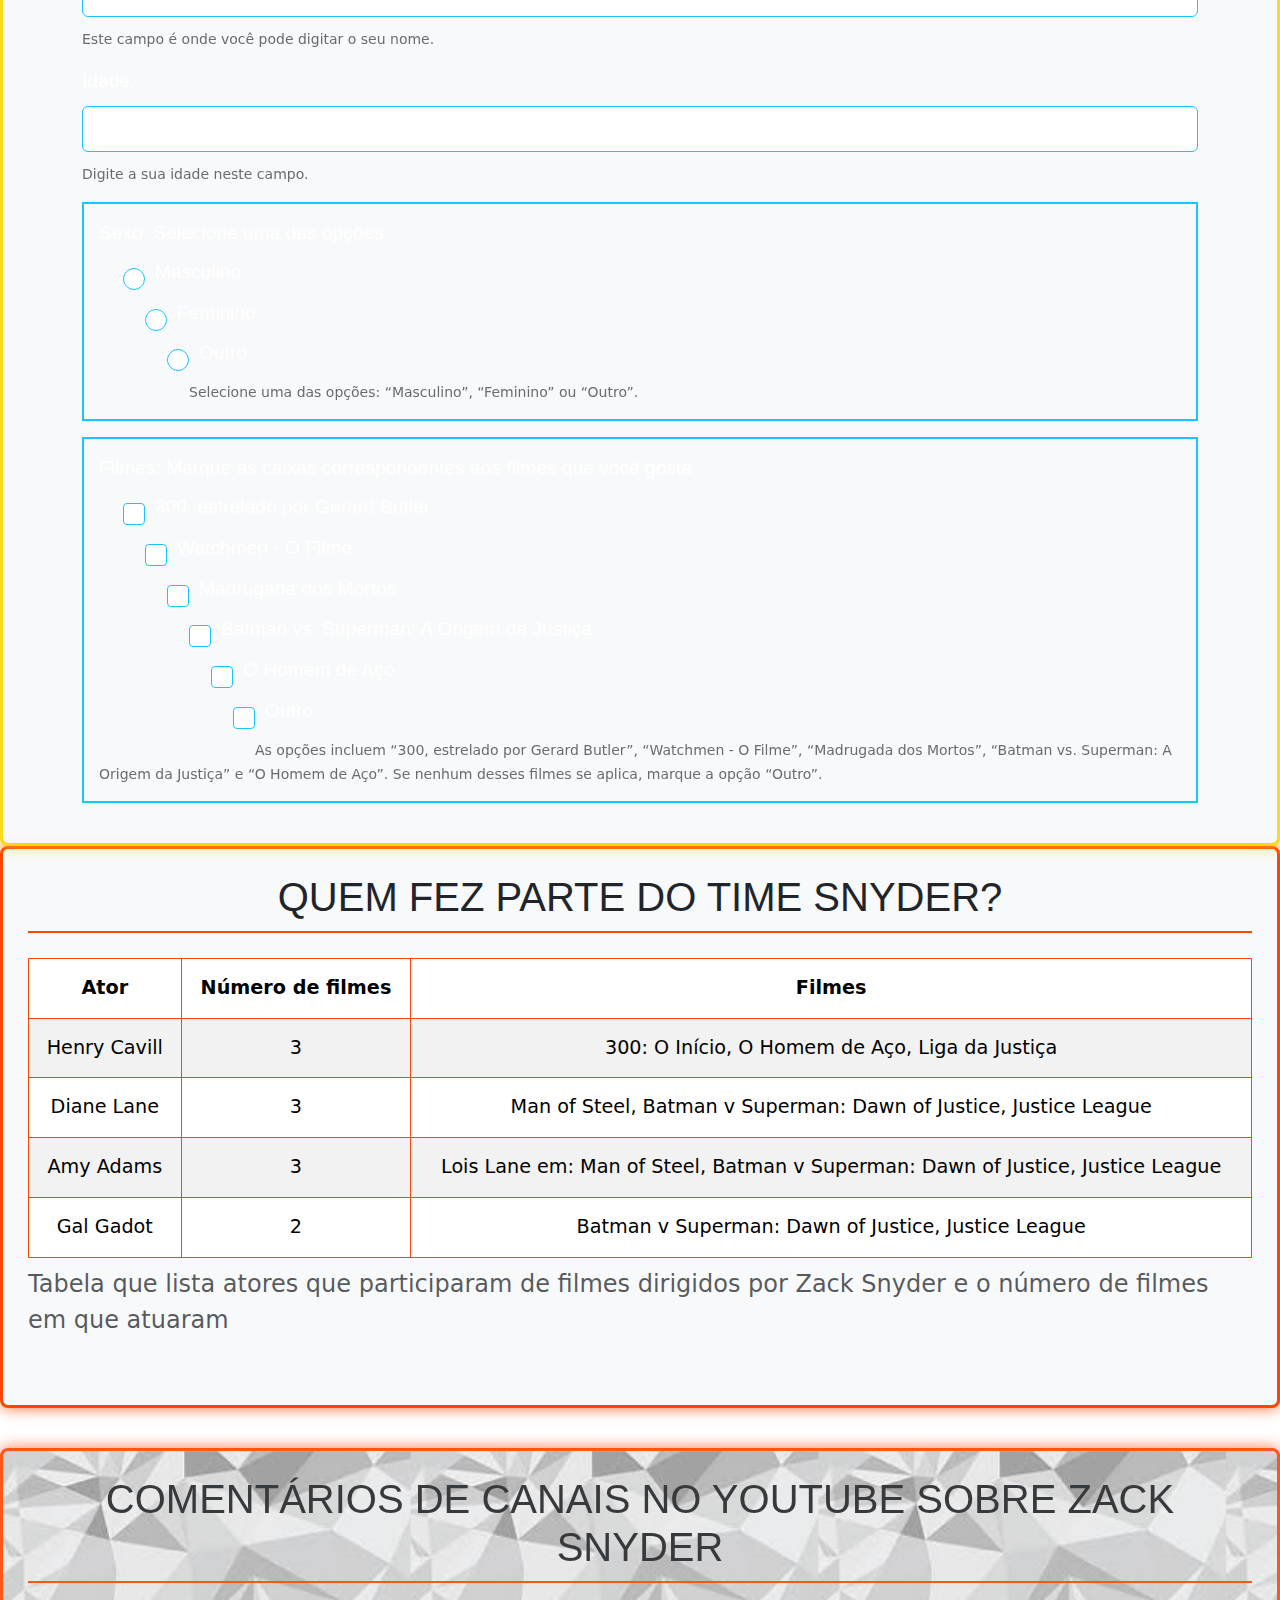
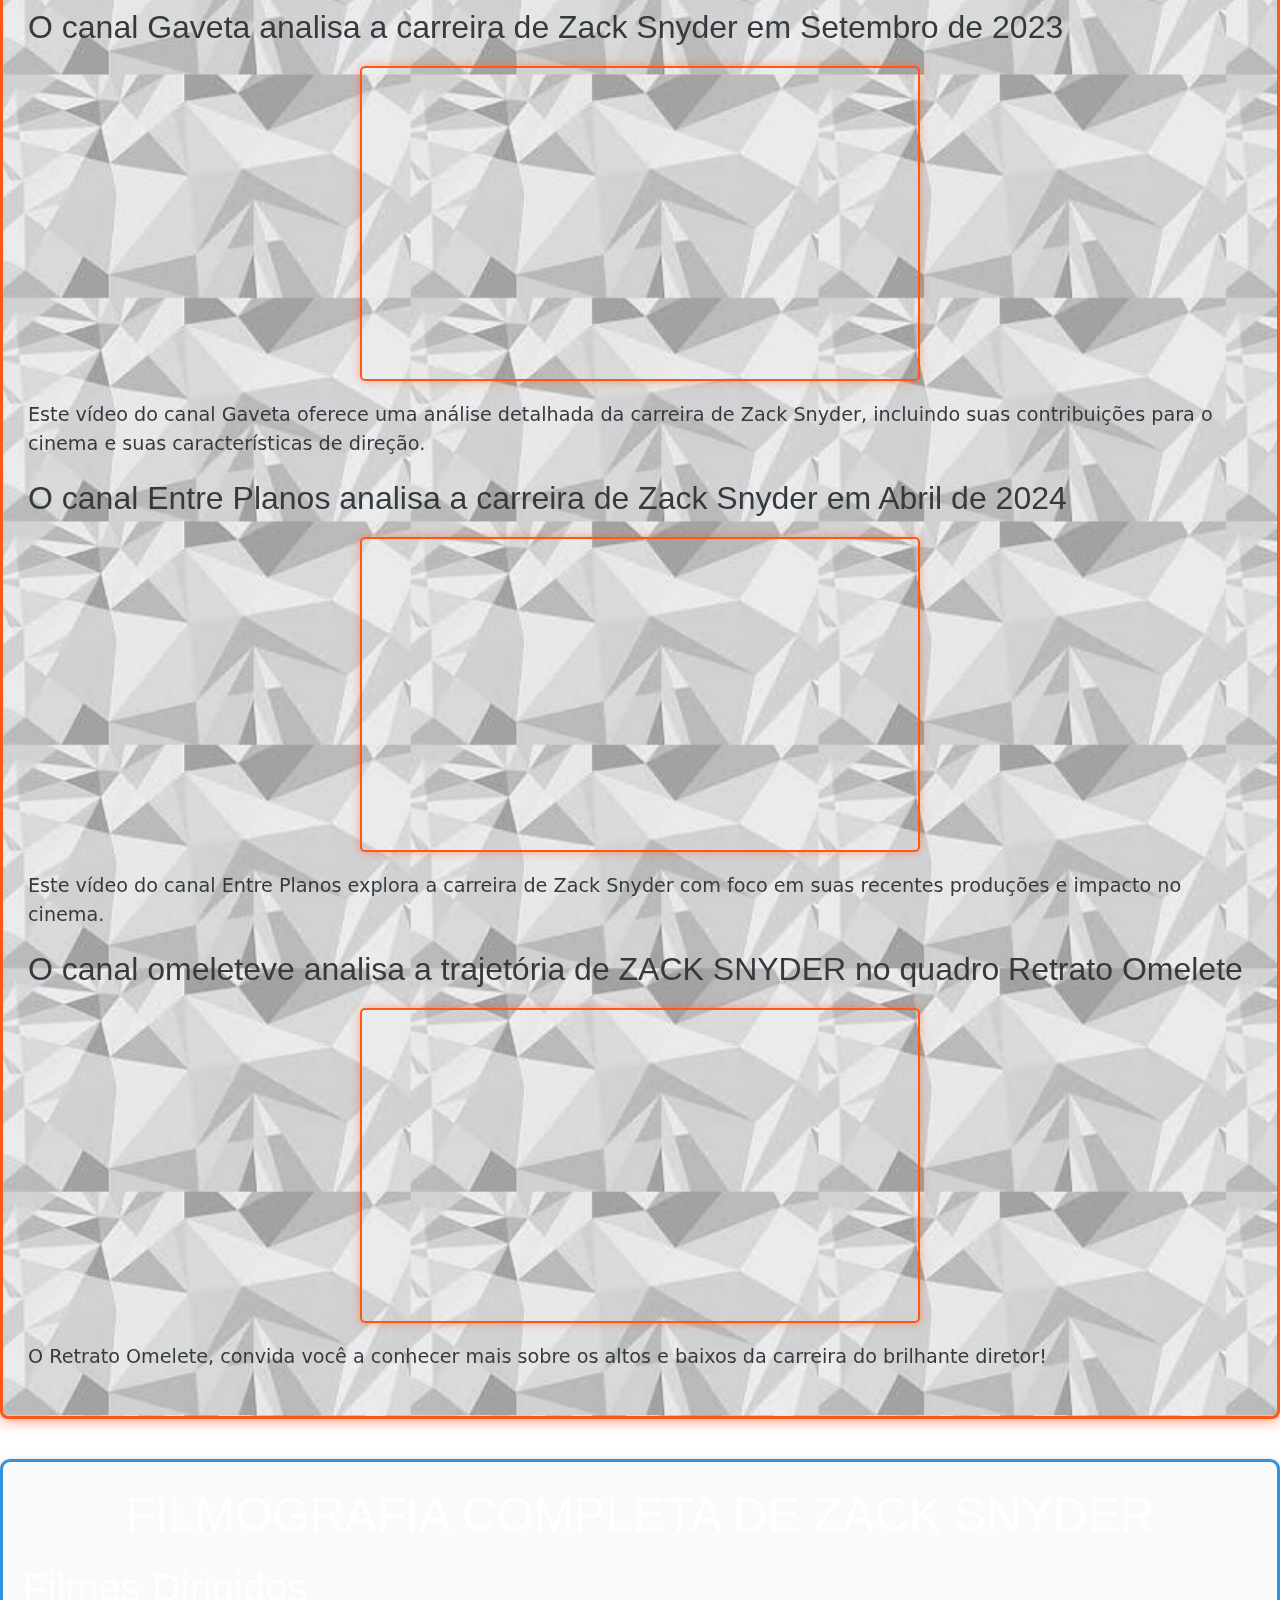
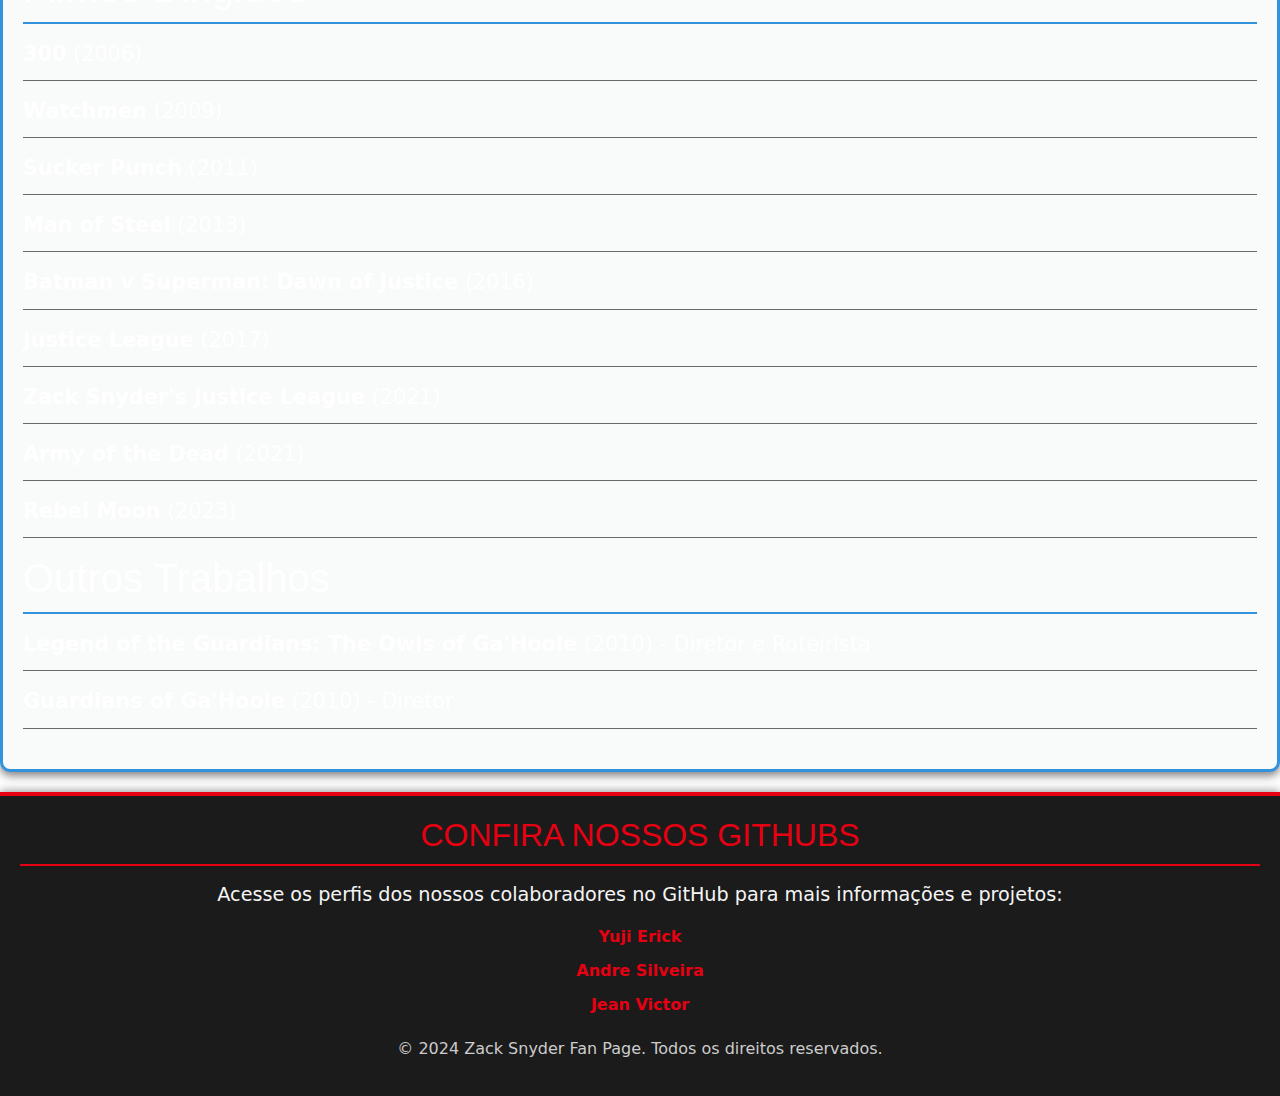
==== commit c08357cd: "txt-bio-css" ====
--- a/index.html
+++ b/index.html
@@ -20,8 +20,8 @@
             </nav>        
         </div>   
     </header>
-    <section class="bg-light text-dark py-4" id="biografia">
-        <h2>Biografia</h2>
+    <section class="bg-light font-weight-bold text-black py-4" id="biografia" >
+        <h2 class="text-white py-4">Biografia</h2>
         <div>
             <p>
                 Nome completo: Zachary Edward Snyder.<br>
@@ -29,7 +29,8 @@
                 Nascimento: 01 de março de 1966 (Green Bay, Wisconsin, EUA)<br>
                 Idade: 56 anos<br>
                 Cônjuge: Deborah Snyder (desde 2004)<br>
-                Filhos: Autumn Snyder, Eli Snyder, Sage Snyder, Willow Snyder, Olivia Snyder, Ezekiel Snyder, Jett Snyder, Cash Snyder.<br>
+                Filhos: Autumn Snyder, Eli Snyder, Sage Snyder, Willow Snyder, Olivia Snyder,<br>
+                Ezekiel Snyder, Jett Snyder, Cash Snyder.<br>
                 Apelido: The Wizard (O Mago)
             </p>
             <p>
@@ -52,7 +53,7 @@
             </p>
         </div>
     </section>    
-    <section class="bg-light text-dark py-4" id="filmes-favoritos" style="background-image: url('./pics/ldpgzack\ \(2\).jpg'); opacity: 0.8; background-size: cover; background-repeat: no-repeat;">
+    <section class="bg-light text-white py-4" id="filmes-favoritos" style="background-image: url('./pics/ldpgzack\ \(3\).jpg'); opacity: 0.9; background-size: cover; background-repeat: no-repeat;">
         <div class="container">
             <h2 class="text-center mb-4">Qual Filme é o seu favorito?</h2>
             <form>
@@ -153,7 +154,7 @@
             </table>            
         </div>
     </section>
-    <section class="bg-light text-dark py-4" id="comentarios">
+    <section class="bg-light text-dark py-4" id="comentarios"style="background-image: url('./pics/img.jpg'); opacity: 0.9; background-size:32%;">
         <h2>Comentários de canais no YouTube sobre Zack Snyder</h2>
         <div>
             <h3>O canal Gaveta analisa a carreira de Zack Snyder em Setembro de 2023</h3>
@@ -174,7 +175,7 @@
         </div>
         
     </section>
-    <section class="bg-light text-dark py-4" id="filmografia" style="background-image: url('./pics/ldpgzack\ \(21\).jpg'); opacity: 0.8; background-size: cover; background-repeat: no-repeat;">
+    <section class="bg-light text-white py-4" id="filmografia" style="background-image: url('./pics/ldpgzack\ \(21\).jpg'); opacity: 0.8; background-size: cover; background-repeat: no-repeat;">
         <h2>Filmografia Completa de Zack Snyder</h2>
         <div>
             <h3>Filmes Dirigidos</h3>
--- a/css/style.css
+++ b/css/style.css
@@ -57,9 +57,11 @@
     border-radius: 10px;
     box-shadow: 0 0 20px rgba(139, 0, 0, 0.8);
     background-image: url("/pics/ldpgzack\ \(8\).jpg");
+    background-size: 100%;
     opacity: 0.5;
     background-position: center;
     background-repeat: no-repeat;
+    filter: brightness(70%);
 }
 
 #biografia h2 {
@@ -77,6 +79,8 @@
     font-size: 1.2em;
     line-height: 1.8;
     margin-bottom: 20px;
+    color: rgb(245, 245, 250);
+    text-shadow: #000000;
 }
 
 #biografia strong {
